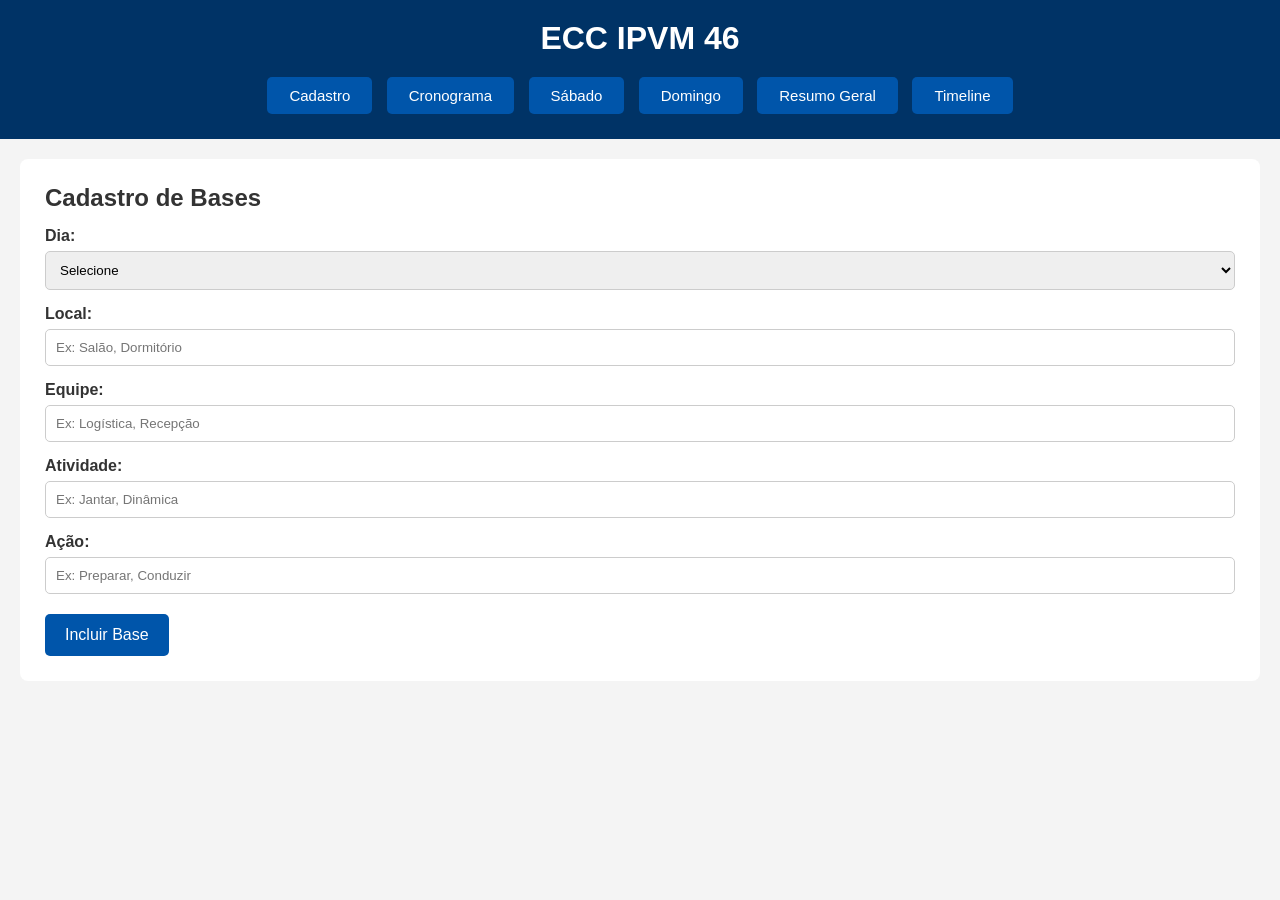
==== index.html @ e6d841cc "Add files via upload" ====
<!DOCTYPE html>
<html lang="pt-br">

<head>
    <meta charset="UTF-8">
    <meta name="viewport" content="width=device-width, initial-scale=1.0">
    <title>ECC IPVM 46</title>
    <link rel="stylesheet" href="css/style.css">
</head>

<body>

<header>
    <h1>ECC IPVM 46</h1>
    <nav>
        <button class="tab-btn" data-tab="cadastro">Cadastro</button>
        <button class="tab-btn" data-tab="cronograma">Cronograma</button>
        <button class="tab-btn" data-tab="sabado">Sábado</button>
        <button class="tab-btn" data-tab="domingo">Domingo</button>
        <button class="tab-btn" data-tab="resumo">Resumo Geral</button>
        <button class="tab-btn" data-tab="timeline">Timeline</button>
    </nav>
</header>

<!-- ABA CADASTRO -->
<section id="cadastro" class="tab-content">
    <h2>Cadastro de Bases</h2>

    <form id="cadastroForm">
        <label>Dia:</label>
        <select id="cad-dia" required>
            <option value="">Selecione</option>
            <option value="sabado">Sábado</option>
            <option value="domingo">Domingo</option>
        </select>

        <label>Local:</label>
        <input type="text" id="cad-local" placeholder="Ex: Salão, Dormitório" required>

        <label>Equipe:</label>
        <input type="text" id="cad-equipe" placeholder="Ex: Logística, Recepção" required>

        <label>Atividade:</label>
        <input type="text" id="cad-atividade" placeholder="Ex: Jantar, Dinâmica" required>

        <label>Ação:</label>
        <input type="text" id="cad-acao" placeholder="Ex: Preparar, Conduzir" required>

        <button type="submit">Incluir Base</button>
    </form>

    <div id="cadastroLista"></div>
</section>

<!-- ABA CRONOGRAMA -->
<section id="cronograma" class="tab-content">
    <h2>Cronograma Previsto</h2>

    <form id="cronogramaForm">

        <label>Selecionar Base:</label>
        <select id="crono-base" required></select>

        <label>Hora Início Previsto:</label>
        <input type="time" id="crono-inicio-prev" required>

        <label>Hora Fim Previsto:</label>
        <input type="time" id="crono-fim-prev" required>

        <label>Observação:</label>
        <input type="text" id="crono-obs" placeholder="Opcional">

        <button type="submit">Adicionar ao Cronograma</button>
    </form>

    <div id="cronogramaLista"></div>
</section>

<!-- ABA SÁBADO -->
<section id="sabado" class="tab-content">
    <h2>Execução — Sábado</h2>
    <div id="listaSabado"></div>
</section>

<!-- ABA DOMINGO -->
<section id="domingo" class="tab-content">
    <h2>Execução — Domingo</h2>
    <div id="listaDomingo"></div>
</section>

<!-- RESUMO GERAL -->
<section id="resumo" class="tab-content">
    <h2>Resumo Geral</h2>
    <div id="resumoContainer"></div>
</section>

<!-- TIMELINE -->
<section id="timeline" class="tab-content">
    <h2>Timeline Proporcional</h2>

    <label>Selecionar Dia:</label>
    <select id="timeline-dia">
        <option value="sabado">Sábado</option>
        <option value="domingo">Domingo</option>
    </select>

    <div id="timelineContainer"></div>
</section>

<script src="js/app.js"></script>

</body>
</html>
---- css/style.css ----
/* RESET */
* {
    margin: 0;
    padding: 0;
    box-sizing: border-box;
    font-family: Arial, sans-serif;
}

body {
    background: #f4f4f4;
    color: #333;
}

/* HEADER */
header {
    background: #003366;
    padding: 20px;
    color: white;
    text-align: center;
}

nav {
    margin-top: 15px;
}

nav button {
    margin: 5px;
    padding: 10px 22px;
    background: #0055aa;
    border: none;
    color: white;
    font-size: 15px;
    border-radius: 5px;
    cursor: pointer;
}

nav button:hover {
    background: #0077dd;
}

/* ABAS */
.tab-content {
    display: none;
    padding: 25px;
}

.tab-content.active {
    display: block;
    background: white;
    margin: 20px;
    border-radius: 8px;
    padding: 25px;
}

/* FORMULÁRIOS */
form label {
    display: block;
    margin-top: 15px;
    font-weight: bold;
}

form input,
form select {
    width: 100%;
    padding: 10px;
    margin-top: 6px;
    border-radius: 5px;
    border: 1px solid #ccc;
}

form button {
    margin-top: 20px;
    background: #0055aa;
    border: none;
    color: white;
    padding: 12px 20px;
    border-radius: 5px;
    font-size: 16px;
    cursor: pointer;
}

form button:hover {
    background: #0077dd;
}

/* LISTA DO CADASTRO E CRONOGRAMA */
.lista-item {
    background: #e9e9e9;
    padding: 15px;
    margin-top: 12px;
    border-radius: 6px;
    border-left: 5px solid #003366;
}

.lista-flex {
    display: flex;
    justify-content: space-between;
    align-items: center;
}

.lista-btns button {
    margin-left: 5px;
    padding: 6px 12px;
    font-size: 13px;
    border-radius: 5px;
    border: none;
    cursor: pointer;
}

.btn-editar {
    background: #ffaa00;
    color: #000;
}

.btn-excluir {
    background: #cc0000;
    color: #fff;
}

.btn-editar:hover {
    background: #ffc233;
}

.btn-excluir:hover {
    background: #dd2222;
}

/* CARDS DAS ABAS SÁBADO / DOMINGO */
.card {
    background: white;
    padding: 18px;
    margin: 12px 0;
    border-radius: 10px;
    border-left: 6px solid #003366;
    box-shadow: 0px 3px 5px rgba(0,0,0,0.15);
}

.card strong {
    font-size: 18px;
}

.card p {
    margin: 4px 0;
}

/* INPUTS DE HORAS REAIS NO CARD */
.card input[type="time"] {
    width: 180px;
    padding: 7px;
    margin-top: 4px;
    margin-bottom: 6px;
    border-radius: 5px;
    border: 1px solid #999;
}

/* STATUS */
.status {
    padding: 6px 12px;
    border-radius: 6px;
    color: white;
    font-weight: bold;
    display: inline-block;
    margin-top: 5px;
}

.status-nao-iniciado { background: #777; }
.status-andamento   { background: #0077ff; }
.status-ok          { background: #00b33c; }
.status-atrasado    { background: #ff0000; }

/* RESUMO GERAL */
#resumoContainer {
    display: grid;
    grid-template-columns: repeat(auto-fit, minmax(220px, 1fr));
    gap: 15px;
    margin-top: 20px;
}

.resumo-card {
    padding: 20px;
    background: white;
    border-radius: 10px;
    box-shadow: 0px 3px 6px rgba(0,0,0,0.15);
}

.resumo-card h3 {
    margin-bottom: 10px;
}

.resumo-num {
    font-size: 32px;
    font-weight: bold;
    color: #003366;
}

/* TIMELINE */
#timelineContainer {
    margin-top: 25px;
    padding: 15px;
}

.timeline-item {
    display: flex;
    align-items: center;
    margin: 12px 0;
}

.timeline-time {
    width: 60px;
    font-size: 14px;
    font-weight: bold;
}

.timeline-bar {
    height: 20px;
    border-radius: 4px;
    margin-left: 10px;
    background: #0055aa;
}
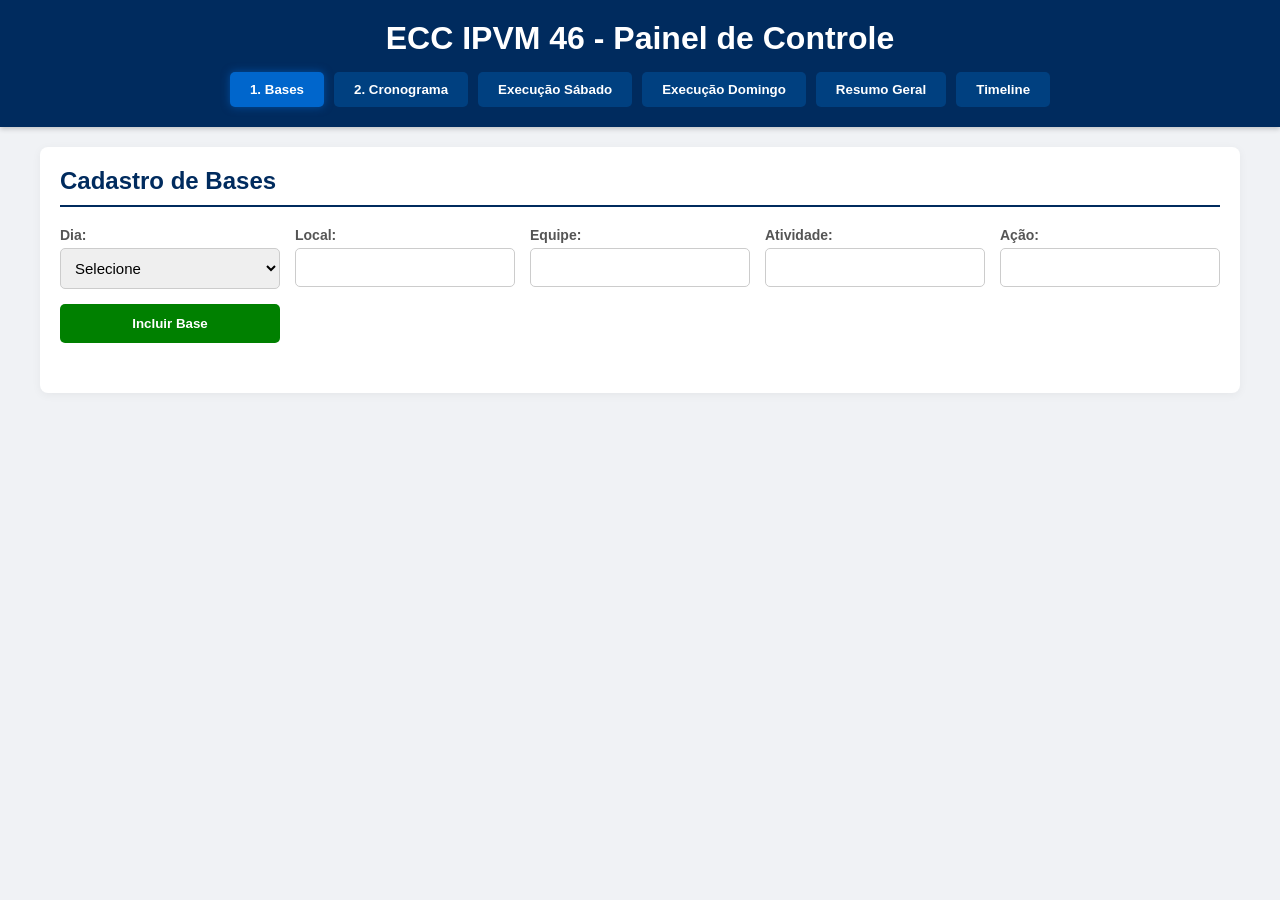
==== commit 84aa9602: "Add files via upload" ====
--- a/index.html
+++ b/index.html
@@ -1,113 +1,93 @@
 <!DOCTYPE html>
 <html lang="pt-br">
-
 <head>
     <meta charset="UTF-8">
     <meta name="viewport" content="width=device-width, initial-scale=1.0">
-    <title>ECC IPVM 46</title>
+    <title>ECC IPVM 46 - Gestão</title>
     <link rel="stylesheet" href="css/style.css">
 </head>
-
 <body>
 
 <header>
-    <h1>ECC IPVM 46</h1>
+    <h1>ECC IPVM 46 - Painel de Controle</h1>
     <nav>
-        <button class="tab-btn" data-tab="cadastro">Cadastro</button>
-        <button class="tab-btn" data-tab="cronograma">Cronograma</button>
-        <button class="tab-btn" data-tab="sabado">Sábado</button>
-        <button class="tab-btn" data-tab="domingo">Domingo</button>
+        <button class="tab-btn active" data-tab="cadastro">1. Bases</button>
+        <button class="tab-btn" data-tab="cronograma">2. Cronograma</button>
+        <button class="tab-btn" data-tab="sabado">Execução Sábado</button>
+        <button class="tab-btn" data-tab="domingo">Execução Domingo</button>
         <button class="tab-btn" data-tab="resumo">Resumo Geral</button>
         <button class="tab-btn" data-tab="timeline">Timeline</button>
     </nav>
 </header>
 
 <!-- ABA CADASTRO -->
-<section id="cadastro" class="tab-content">
+<section id="cadastro" class="tab-content active">
     <h2>Cadastro de Bases</h2>
-
-    <form id="cadastroForm">
-        <label>Dia:</label>
-        <select id="cad-dia" required>
-            <option value="">Selecione</option>
-            <option value="sabado">Sábado</option>
-            <option value="domingo">Domingo</option>
-        </select>
-
-        <label>Local:</label>
-        <input type="text" id="cad-local" placeholder="Ex: Salão, Dormitório" required>
-
-        <label>Equipe:</label>
-        <input type="text" id="cad-equipe" placeholder="Ex: Logística, Recepção" required>
-
-        <label>Atividade:</label>
-        <input type="text" id="cad-atividade" placeholder="Ex: Jantar, Dinâmica" required>
-
-        <label>Ação:</label>
-        <input type="text" id="cad-acao" placeholder="Ex: Preparar, Conduzir" required>
-
-        <button type="submit">Incluir Base</button>
+    <form id="cadastroForm" class="form-grid">
+        <div>
+            <label>Dia:</label>
+            <select id="cad-dia" required>
+                <option value="">Selecione</option>
+                <option value="sabado">Sábado</option>
+                <option value="domingo">Domingo</option>
+            </select>
+        </div>
+        <div><label>Local:</label><input type="text" id="cad-local" required></div>
+        <div><label>Equipe:</label><input type="text" id="cad-equipe" required></div>
+        <div><label>Atividade:</label><input type="text" id="cad-atividade" required></div>
+        <div><label>Ação:</label><input type="text" id="cad-acao" required></div>
+        <div class="btn-align"><button type="submit">Incluir Base</button></div>
     </form>
-
-    <div id="cadastroLista"></div>
+    <div id="cadastroLista" class="lista-container"></div>
 </section>
 
 <!-- ABA CRONOGRAMA -->
 <section id="cronograma" class="tab-content">
-    <h2>Cronograma Previsto</h2>
-
-    <form id="cronogramaForm">
-
-        <label>Selecionar Base:</label>
-        <select id="crono-base" required></select>
-
-        <label>Hora Início Previsto:</label>
-        <input type="time" id="crono-inicio-prev" required>
-
-        <label>Hora Fim Previsto:</label>
-        <input type="time" id="crono-fim-prev" required>
-
-        <label>Observação:</label>
-        <input type="text" id="crono-obs" placeholder="Opcional">
-
-        <button type="submit">Adicionar ao Cronograma</button>
+    <h2>Montagem do Cronograma</h2>
+    <form id="cronogramaForm" class="form-grid">
+        <div style="grid-column: span 2;">
+            <label>Selecionar Base:</label>
+            <select id="crono-base" required></select>
+        </div>
+        <div><label>Início Previsto:</label><input type="time" id="crono-inicio-prev" required></div>
+        <div><label>Fim Previsto:</label><input type="time" id="crono-fim-prev" required></div>
+        <div style="grid-column: span 2;"><label>Observação:</label><input type="text" id="crono-obs"></div>
+        <div class="btn-align" style="grid-column: span 2;"><button type="submit">Adicionar ao Cronograma</button></div>
     </form>
-
-    <div id="cronogramaLista"></div>
+    <div id="cronogramaLista" class="lista-container"></div>
 </section>
 
 <!-- ABA SÁBADO -->
 <section id="sabado" class="tab-content">
     <h2>Execução — Sábado</h2>
-    <div id="listaSabado"></div>
+    <div id="listaSabado" class="cards-container"></div>
 </section>
 
 <!-- ABA DOMINGO -->
 <section id="domingo" class="tab-content">
     <h2>Execução — Domingo</h2>
-    <div id="listaDomingo"></div>
+    <div id="listaDomingo" class="cards-container"></div>
 </section>
 
 <!-- RESUMO GERAL -->
 <section id="resumo" class="tab-content">
-    <h2>Resumo Geral</h2>
+    <h2>Resumo Gerencial</h2>
     <div id="resumoContainer"></div>
 </section>
 
 <!-- TIMELINE -->
 <section id="timeline" class="tab-content">
-    <h2>Timeline Proporcional</h2>
-
-    <label>Selecionar Dia:</label>
-    <select id="timeline-dia">
-        <option value="sabado">Sábado</option>
-        <option value="domingo">Domingo</option>
-    </select>
-
+    <h2>Timeline do Evento</h2>
+    <div class="filter-bar">
+        <label>Visualizar Dia:</label>
+        <select id="timeline-dia" onchange="renderTimeline()">
+            <option value="sabado">Sábado</option>
+            <option value="domingo">Domingo</option>
+        </select>
+    </div>
     <div id="timelineContainer"></div>
 </section>
 
 <script src="js/app.js"></script>
-
 </body>
 </html>
--- a/css/style.css
+++ b/css/style.css
@@ -1,219 +1,283 @@
-/* RESET */
-* {
-    margin: 0;
-    padding: 0;
-    box-sizing: border-box;
-    font-family: Arial, sans-serif;
-}
-
-body {
-    background: #f4f4f4;
-    color: #333;
-}
-
-/* HEADER */
-header {
-    background: #003366;
-    padding: 20px;
-    color: white;
-    text-align: center;
-}
-
-nav {
-    margin-top: 15px;
-}
-
-nav button {
-    margin: 5px;
-    padding: 10px 22px;
-    background: #0055aa;
-    border: none;
-    color: white;
-    font-size: 15px;
-    border-radius: 5px;
-    cursor: pointer;
-}
-
-nav button:hover {
-    background: #0077dd;
-}
-
-/* ABAS */
-.tab-content {
-    display: none;
-    padding: 25px;
-}
-
-.tab-content.active {
-    display: block;
-    background: white;
-    margin: 20px;
-    border-radius: 8px;
-    padding: 25px;
-}
-
-/* FORMULÁRIOS */
-form label {
-    display: block;
-    margin-top: 15px;
-    font-weight: bold;
-}
-
-form input,
-form select {
-    width: 100%;
-    padding: 10px;
-    margin-top: 6px;
-    border-radius: 5px;
-    border: 1px solid #ccc;
-}
-
-form button {
-    margin-top: 20px;
-    background: #0055aa;
-    border: none;
-    color: white;
-    padding: 12px 20px;
-    border-radius: 5px;
-    font-size: 16px;
-    cursor: pointer;
-}
-
-form button:hover {
-    background: #0077dd;
-}
-
-/* LISTA DO CADASTRO E CRONOGRAMA */
-.lista-item {
-    background: #e9e9e9;
-    padding: 15px;
-    margin-top: 12px;
-    border-radius: 6px;
-    border-left: 5px solid #003366;
-}
-
-.lista-flex {
+/* =======================================================
+   1. RESET E BASE
+======================================================== */
+* { 
+    margin: 0; 
+    padding: 0; 
+    box-sizing: border-box; 
+    font-family: 'Segoe UI', Arial, sans-serif; 
+}
+body { 
+    background: #f0f2f5; 
+    color: #333; 
+}
+
+/* =======================================================
+   2. HEADER E NAVEGAÇÃO
+======================================================== */
+header { 
+    background: #002b5e; 
+    padding: 20px; 
+    color: white; 
+    text-align: center; 
+    box-shadow: 0 2px 5px rgba(0,0,0,0.2); 
+}
+nav { 
+    margin-top: 15px; 
+    display: flex; 
+    justify-content: center; 
+    flex-wrap: wrap; 
+    gap: 10px; 
+}
+nav button { 
+    padding: 10px 20px; 
+    background: #004080; 
+    border: none; 
+    color: white; 
+    font-weight: bold; 
+    border-radius: 5px; 
+    cursor: pointer; 
+    transition: 0.3s; 
+}
+nav button:hover, nav button.active { 
+    background: #0066cc; 
+    box-shadow: 0 0 8px rgba(0,102,204,0.6); 
+}
+
+/* =======================================================
+   3. ESTRUTURA DAS ABAS
+======================================================== */
+.tab-content { 
+    display: none; 
+    padding: 20px; 
+    max-width: 1200px; 
+    margin: 20px auto; 
+    background: white; 
+    border-radius: 8px; 
+    box-shadow: 0 2px 10px rgba(0,0,0,0.05); 
+}
+.tab-content.active { 
+    display: block; 
+}
+h2 { 
+    border-bottom: 2px solid #002b5e; 
+    padding-bottom: 10px; 
+    margin-bottom: 20px; 
+    color: #002b5e; 
+}
+
+/* =======================================================
+   4. FORMULÁRIOS (GRID RESPONSIVO)
+======================================================== */
+.form-grid { 
+    display: grid; 
+    grid-template-columns: repeat(auto-fit, minmax(200px, 1fr)); 
+    gap: 15px; 
+    margin-bottom: 30px; 
+}
+form label { 
+    font-weight: bold; 
+    font-size: 14px; 
+    color: #555; 
+    display: block; 
+    margin-bottom: 5px; 
+}
+form input, form select { 
+    width: 100%; 
+    padding: 10px; 
+    border: 1px solid #ccc; 
+    border-radius: 5px; 
+    font-size: 15px; 
+}
+.btn-align {
     display: flex;
-    justify-content: space-between;
+    align-items: flex-end; /* Alinha o botão na parte de baixo do grid */
+}
+form button { 
+    background: #008000; 
+    color: white; 
+    border: none; 
+    padding: 12px; 
+    font-weight: bold; 
+    border-radius: 5px; 
+    cursor: pointer; 
+    width: 100%; 
+}
+form button:hover { 
+    background: #006600; 
+}
+
+/* =======================================================
+   5. LISTAGENS (CADASTRO E CRONOGRAMA)
+======================================================== */
+.lista-container { 
+    display: flex; 
+    flex-direction: column; 
+    gap: 10px; 
+}
+.lista-item { 
+    background: #f9f9f9; 
+    padding: 15px; 
+    border-radius: 6px; 
+    border-left: 5px solid #002b5e; 
+    display: flex; 
+    justify-content: space-between; 
+    align-items: center; 
+}
+.lista-item strong { 
+    color: #002b5e; 
+    font-size: 16px; 
+}
+.btn-excluir { 
+    background: #dc3545; 
+    color: white; 
+    border: none; 
+    padding: 8px 15px; 
+    border-radius: 4px; 
+    cursor: pointer; 
+    font-weight: bold; 
+}
+.btn-excluir:hover { 
+    background: #c82333; 
+}
+
+/* =======================================================
+   6. CARDS DE EXECUÇÃO (SÁBADO E DOMINGO)
+======================================================== */
+.cards-container { 
+    display: grid; 
+    grid-template-columns: repeat(auto-fill, minmax(300px, 1fr)); 
+    gap: 20px; 
+}
+.card { 
+    background: white; 
+    border: 1px solid #e0e0e0; 
+    padding: 20px; 
+    border-radius: 8px; 
+    box-shadow: 0 4px 6px rgba(0,0,0,0.05); 
+    border-top: 5px solid #002b5e; 
+}
+.card-header { 
+    display: flex; 
+    justify-content: space-between; 
+    border-bottom: 1px solid #eee; 
+    padding-bottom: 10px; 
+    margin-bottom: 10px; 
     align-items: center;
 }
-
-.lista-btns button {
-    margin-left: 5px;
-    padding: 6px 12px;
-    font-size: 13px;
-    border-radius: 5px;
-    border: none;
-    cursor: pointer;
-}
-
-.btn-editar {
-    background: #ffaa00;
-    color: #000;
-}
-
-.btn-excluir {
-    background: #cc0000;
-    color: #fff;
-}
-
-.btn-editar:hover {
-    background: #ffc233;
-}
-
-.btn-excluir:hover {
-    background: #dd2222;
-}
-
-/* CARDS DAS ABAS SÁBADO / DOMINGO */
-.card {
-    background: white;
-    padding: 18px;
-    margin: 12px 0;
-    border-radius: 10px;
-    border-left: 6px solid #003366;
-    box-shadow: 0px 3px 5px rgba(0,0,0,0.15);
-}
-
-.card strong {
-    font-size: 18px;
-}
-
-.card p {
-    margin: 4px 0;
-}
-
-/* INPUTS DE HORAS REAIS NO CARD */
-.card input[type="time"] {
-    width: 180px;
-    padding: 7px;
-    margin-top: 4px;
-    margin-bottom: 6px;
-    border-radius: 5px;
-    border: 1px solid #999;
-}
-
-/* STATUS */
-.status {
-    padding: 6px 12px;
-    border-radius: 6px;
-    color: white;
-    font-weight: bold;
-    display: inline-block;
-    margin-top: 5px;
-}
-
-.status-nao-iniciado { background: #777; }
-.status-andamento   { background: #0077ff; }
-.status-ok          { background: #00b33c; }
-.status-atrasado    { background: #ff0000; }
-
-/* RESUMO GERAL */
-#resumoContainer {
-    display: grid;
-    grid-template-columns: repeat(auto-fit, minmax(220px, 1fr));
-    gap: 15px;
-    margin-top: 20px;
-}
-
-.resumo-card {
-    padding: 20px;
-    background: white;
-    border-radius: 10px;
-    box-shadow: 0px 3px 6px rgba(0,0,0,0.15);
-}
-
-.resumo-card h3 {
-    margin-bottom: 10px;
-}
-
-.resumo-num {
-    font-size: 32px;
-    font-weight: bold;
-    color: #003366;
-}
-
-/* TIMELINE */
-#timelineContainer {
-    margin-top: 25px;
-    padding: 15px;
-}
-
-.timeline-item {
-    display: flex;
-    align-items: center;
-    margin: 12px 0;
-}
-
-.timeline-time {
-    width: 60px;
-    font-size: 14px;
-    font-weight: bold;
-}
-
-.timeline-bar {
-    height: 20px;
-    border-radius: 4px;
-    margin-left: 10px;
-    background: #0055aa;
-}+.card-header h3 { 
+    font-size: 18px; 
+    color: #333; 
+    margin: 0; 
+}
+.card-info p { 
+    margin: 5px 0; 
+    font-size: 14px; 
+    color: #666; 
+}
+.card-inputs { 
+    margin-top: 15px; 
+    background: #f4f6f8; 
+    padding: 10px; 
+    border-radius: 5px; 
+}
+.card-inputs div { 
+    display: flex; 
+    justify-content: space-between; 
+    align-items: center; 
+    margin-bottom: 8px; 
+}
+.card-inputs input[type="time"] { 
+    padding: 5px; 
+    border: 1px solid #ccc; 
+    border-radius: 4px; 
+    width: 120px; 
+}
+
+/* =======================================================
+   7. CORES DE STATUS (GERENCIAL)
+======================================================== */
+.status-badge { 
+    padding: 5px 10px; 
+    border-radius: 20px; 
+    font-size: 12px; 
+    font-weight: bold; 
+    color: white; 
+    text-transform: uppercase; 
+}
+.st-nao-iniciado { background: #6c757d; } /* Cinza */
+.st-andamento    { background: #007bff; } /* Azul */
+.st-concluido    { background: #28a745; } /* Verde */
+.st-atrasado     { background: #dc3545; } /* Vermelho */
+
+/* =======================================================
+   8. DASHBOARD / RESUMO GERAL
+======================================================== */
+#resumoContainer { 
+    display: grid; 
+    grid-template-columns: repeat(auto-fit, minmax(200px, 1fr)); 
+    gap: 20px; 
+}
+.resumo-card { 
+    background: white; 
+    padding: 25px; 
+    border-radius: 8px; 
+    text-align: center; 
+    border: 1px solid #ddd; 
+    box-shadow: 0 2px 5px rgba(0,0,0,0.05); 
+}
+.resumo-card h3 { 
+    font-size: 16px; 
+    color: #666; 
+    margin-bottom: 10px; 
+    border: none; 
+}
+.resumo-num { 
+    font-size: 40px; 
+    font-weight: bold; 
+    color: #002b5e; 
+}
+
+/* =======================================================
+   9. TIMELINE (GRÁFICO DE GANTT SIMPLIFICADO)
+======================================================== */
+.filter-bar { 
+    margin-bottom: 20px; 
+}
+.timeline-item { 
+    display: flex; 
+    align-items: center; 
+    margin-bottom: 15px; 
+    background: #fff; 
+    padding: 10px; 
+    border-radius: 5px; 
+    border: 1px solid #eee; 
+}
+.timeline-time { 
+    width: 120px; 
+    font-size: 14px; 
+    font-weight: bold; 
+    color: #555; 
+}
+.timeline-bar-container { 
+    flex-grow: 1; 
+    background: #e9ecef; 
+    height: 25px; 
+    border-radius: 4px; 
+    position: relative; 
+    overflow: hidden; 
+}
+.timeline-bar { 
+    height: 100%; 
+    position: absolute; 
+    left: 0; 
+    top: 0; 
+    border-radius: 4px; 
+    display: flex; 
+    align-items: center; 
+    padding-left: 10px; 
+    color: white; 
+    font-size: 12px; 
+    font-weight: bold; 
+    white-space: nowrap; 
+}
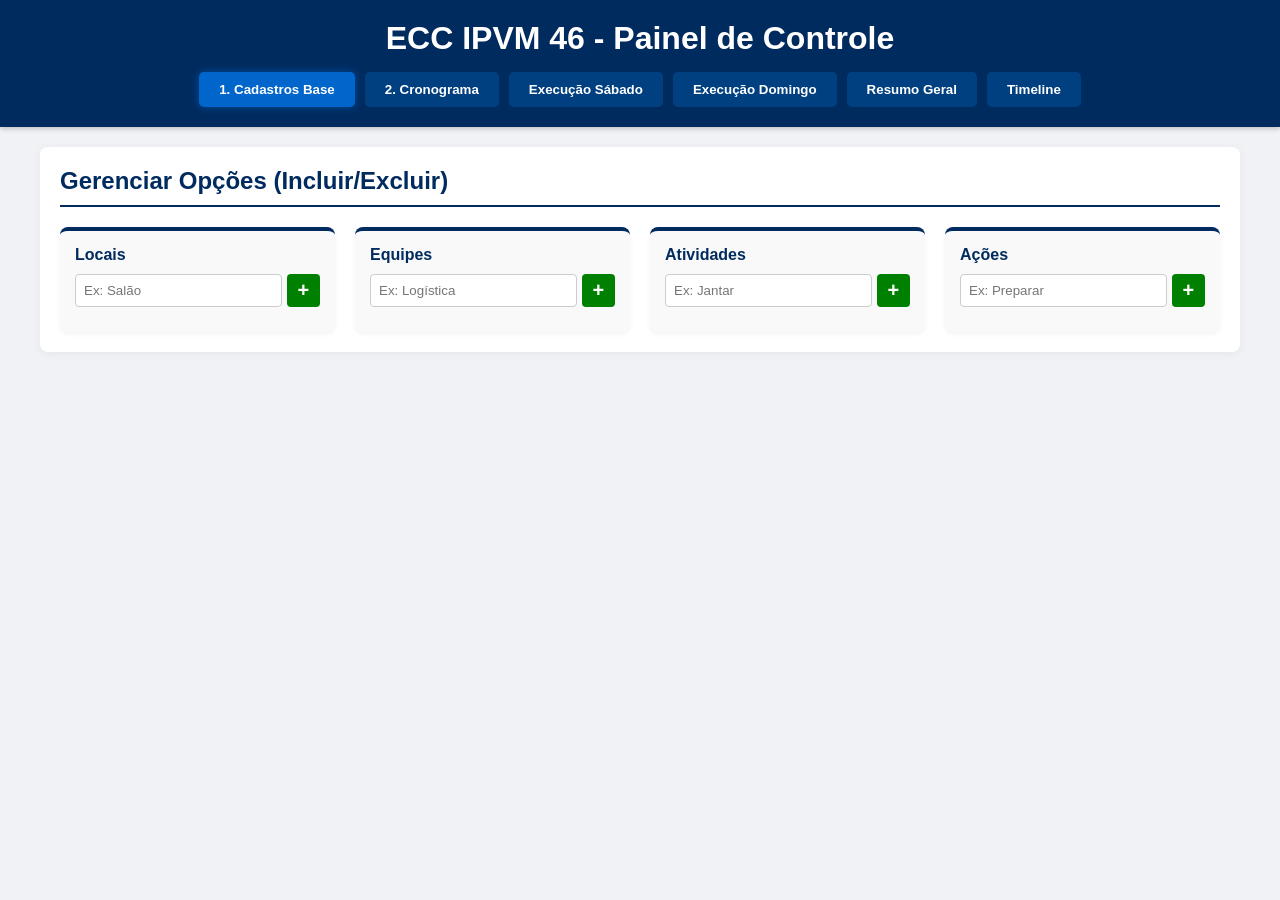
==== commit 9c4039ed: "Add files via upload" ====
--- a/index.html
+++ b/index.html
@@ -11,7 +11,7 @@
 <header>
     <h1>ECC IPVM 46 - Painel de Controle</h1>
     <nav>
-        <button class="tab-btn active" data-tab="cadastro">1. Bases</button>
+        <button class="tab-btn active" data-tab="cadastro">1. Cadastros Base</button>
         <button class="tab-btn" data-tab="cronograma">2. Cronograma</button>
         <button class="tab-btn" data-tab="sabado">Execução Sábado</button>
         <button class="tab-btn" data-tab="domingo">Execução Domingo</button>
@@ -20,37 +20,69 @@
     </nav>
 </header>
 
-<!-- ABA CADASTRO -->
+<!-- ABA CADASTRO (LISTAS INDEPENDENTES) -->
 <section id="cadastro" class="tab-content active">
-    <h2>Cadastro de Bases</h2>
-    <form id="cadastroForm" class="form-grid">
-        <div>
-            <label>Dia:</label>
-            <select id="cad-dia" required>
-                <option value="">Selecione</option>
-                <option value="sabado">Sábado</option>
-                <option value="domingo">Domingo</option>
-            </select>
+    <h2>Gerenciar Opções (Incluir/Excluir)</h2>
+    <div class="cadastro-grid">
+        
+        <div class="cad-box">
+            <h3>Locais</h3>
+            <div class="input-group">
+                <input type="text" id="in-local" placeholder="Ex: Salão">
+                <button type="button" onclick="addParam('locais', 'in-local')">+</button>
+            </div>
+            <ul id="list-locais" class="param-list"></ul>
         </div>
-        <div><label>Local:</label><input type="text" id="cad-local" required></div>
-        <div><label>Equipe:</label><input type="text" id="cad-equipe" required></div>
-        <div><label>Atividade:</label><input type="text" id="cad-atividade" required></div>
-        <div><label>Ação:</label><input type="text" id="cad-acao" required></div>
-        <div class="btn-align"><button type="submit">Incluir Base</button></div>
-    </form>
-    <div id="cadastroLista" class="lista-container"></div>
+
+        <div class="cad-box">
+            <h3>Equipes</h3>
+            <div class="input-group">
+                <input type="text" id="in-equipe" placeholder="Ex: Logística">
+                <button type="button" onclick="addParam('equipes', 'in-equipe')">+</button>
+            </div>
+            <ul id="list-equipes" class="param-list"></ul>
+        </div>
+
+        <div class="cad-box">
+            <h3>Atividades</h3>
+            <div class="input-group">
+                <input type="text" id="in-atividade" placeholder="Ex: Jantar">
+                <button type="button" onclick="addParam('atividades', 'in-atividade')">+</button>
+            </div>
+            <ul id="list-atividades" class="param-list"></ul>
+        </div>
+
+        <div class="cad-box">
+            <h3>Ações</h3>
+            <div class="input-group">
+                <input type="text" id="in-acao" placeholder="Ex: Preparar">
+                <button type="button" onclick="addParam('acoes', 'in-acao')">+</button>
+            </div>
+            <ul id="list-acoes" class="param-list"></ul>
+        </div>
+
+    </div>
 </section>
 
 <!-- ABA CRONOGRAMA -->
 <section id="cronograma" class="tab-content">
     <h2>Montagem do Cronograma</h2>
     <form id="cronogramaForm" class="form-grid">
-        <div style="grid-column: span 2;">
-            <label>Selecionar Base:</label>
-            <select id="crono-base" required></select>
+        <div>
+            <label>Dia:</label>
+            <select id="crono-dia" required>
+                <option value="sabado">Sábado</option>
+                <option value="domingo">Domingo</option>
+            </select>
         </div>
+        <div><label>Local:</label><select id="crono-local" required></select></div>
+        <div><label>Equipe:</label><select id="crono-equipe" required></select></div>
+        <div><label>Atividade:</label><select id="crono-atividade" required></select></div>
+        <div><label>Ação:</label><select id="crono-acao" required></select></div>
+        
         <div><label>Início Previsto:</label><input type="time" id="crono-inicio-prev" required></div>
         <div><label>Fim Previsto:</label><input type="time" id="crono-fim-prev" required></div>
+        
         <div style="grid-column: span 2;"><label>Observação:</label><input type="text" id="crono-obs"></div>
         <div class="btn-align" style="grid-column: span 2;"><button type="submit">Adicionar ao Cronograma</button></div>
     </form>
@@ -80,7 +112,7 @@
     <h2>Timeline do Evento</h2>
     <div class="filter-bar">
         <label>Visualizar Dia:</label>
-        <select id="timeline-dia" onchange="renderTimeline()">
+        <select id="timeline-dia" onchange="renderAll()">
             <option value="sabado">Sábado</option>
             <option value="domingo">Domingo</option>
         </select>
--- a/css/style.css
+++ b/css/style.css
@@ -1,283 +1,71 @@
-/* =======================================================
-   1. RESET E BASE
-======================================================== */
-* { 
-    margin: 0; 
-    padding: 0; 
-    box-sizing: border-box; 
-    font-family: 'Segoe UI', Arial, sans-serif; 
-}
-body { 
-    background: #f0f2f5; 
-    color: #333; 
-}
+/* RESET & BASE */
+* { margin: 0; padding: 0; box-sizing: border-box; font-family: 'Segoe UI', Arial, sans-serif; }
+body { background: #f0f2f5; color: #333; }
 
-/* =======================================================
-   2. HEADER E NAVEGAÇÃO
-======================================================== */
-header { 
-    background: #002b5e; 
-    padding: 20px; 
-    color: white; 
-    text-align: center; 
-    box-shadow: 0 2px 5px rgba(0,0,0,0.2); 
-}
-nav { 
-    margin-top: 15px; 
-    display: flex; 
-    justify-content: center; 
-    flex-wrap: wrap; 
-    gap: 10px; 
-}
-nav button { 
-    padding: 10px 20px; 
-    background: #004080; 
-    border: none; 
-    color: white; 
-    font-weight: bold; 
-    border-radius: 5px; 
-    cursor: pointer; 
-    transition: 0.3s; 
-}
-nav button:hover, nav button.active { 
-    background: #0066cc; 
-    box-shadow: 0 0 8px rgba(0,102,204,0.6); 
-}
+/* HEADER & NAV */
+header { background: #002b5e; padding: 20px; color: white; text-align: center; box-shadow: 0 2px 5px rgba(0,0,0,0.2); }
+nav { margin-top: 15px; display: flex; justify-content: center; flex-wrap: wrap; gap: 10px; }
+nav button { padding: 10px 20px; background: #004080; border: none; color: white; font-weight: bold; border-radius: 5px; cursor: pointer; transition: 0.3s; }
+nav button:hover, nav button.active { background: #0066cc; box-shadow: 0 0 8px rgba(0,102,204,0.6); }
 
-/* =======================================================
-   3. ESTRUTURA DAS ABAS
-======================================================== */
-.tab-content { 
-    display: none; 
-    padding: 20px; 
-    max-width: 1200px; 
-    margin: 20px auto; 
-    background: white; 
-    border-radius: 8px; 
-    box-shadow: 0 2px 10px rgba(0,0,0,0.05); 
-}
-.tab-content.active { 
-    display: block; 
-}
-h2 { 
-    border-bottom: 2px solid #002b5e; 
-    padding-bottom: 10px; 
-    margin-bottom: 20px; 
-    color: #002b5e; 
-}
+/* ABAS */
+.tab-content { display: none; padding: 20px; max-width: 1200px; margin: 20px auto; background: white; border-radius: 8px; box-shadow: 0 2px 10px rgba(0,0,0,0.05); }
+.tab-content.active { display: block; }
+h2 { border-bottom: 2px solid #002b5e; padding-bottom: 10px; margin-bottom: 20px; color: #002b5e; }
 
-/* =======================================================
-   4. FORMULÁRIOS (GRID RESPONSIVO)
-======================================================== */
-.form-grid { 
-    display: grid; 
-    grid-template-columns: repeat(auto-fit, minmax(200px, 1fr)); 
-    gap: 15px; 
-    margin-bottom: 30px; 
-}
-form label { 
-    font-weight: bold; 
-    font-size: 14px; 
-    color: #555; 
-    display: block; 
-    margin-bottom: 5px; 
-}
-form input, form select { 
-    width: 100%; 
-    padding: 10px; 
-    border: 1px solid #ccc; 
-    border-radius: 5px; 
-    font-size: 15px; 
-}
-.btn-align {
-    display: flex;
-    align-items: flex-end; /* Alinha o botão na parte de baixo do grid */
-}
-form button { 
-    background: #008000; 
-    color: white; 
-    border: none; 
-    padding: 12px; 
-    font-weight: bold; 
-    border-radius: 5px; 
-    cursor: pointer; 
-    width: 100%; 
-}
-form button:hover { 
-    background: #006600; 
-}
+/* NOVO CADASTRO (CAIXAS INDEPENDENTES) */
+.cadastro-grid { display: grid; grid-template-columns: repeat(auto-fit, minmax(220px, 1fr)); gap: 20px; }
+.cad-box { background: #f9f9f9; padding: 15px; border-radius: 8px; border-top: 4px solid #002b5e; box-shadow: 0 2px 5px rgba(0,0,0,0.05); }
+.cad-box h3 { font-size: 16px; margin-bottom: 10px; color: #002b5e; border: none; padding: 0; }
+.input-group { display: flex; gap: 5px; margin-bottom: 10px; }
+.input-group input { width: 100%; padding: 8px; border: 1px solid #ccc; border-radius: 4px; margin: 0; }
+.input-group button { background: #008000; color: white; border: none; border-radius: 4px; width: 40px; font-size: 20px; cursor: pointer; font-weight: bold; }
+.input-group button:hover { background: #006600; }
+.param-list { list-style: none; padding: 0; max-height: 200px; overflow-y: auto; }
+.param-list li { display: flex; justify-content: space-between; padding: 8px; background: white; border-bottom: 1px solid #eee; font-size: 14px; align-items: center; }
+.param-list button { background: #dc3545; color: white; border: none; border-radius: 3px; width: 24px; height: 24px; cursor: pointer; display: flex; align-items: center; justify-content: center; font-weight: bold; }
 
-/* =======================================================
-   5. LISTAGENS (CADASTRO E CRONOGRAMA)
-======================================================== */
-.lista-container { 
-    display: flex; 
-    flex-direction: column; 
-    gap: 10px; 
-}
-.lista-item { 
-    background: #f9f9f9; 
-    padding: 15px; 
-    border-radius: 6px; 
-    border-left: 5px solid #002b5e; 
-    display: flex; 
-    justify-content: space-between; 
-    align-items: center; 
-}
-.lista-item strong { 
-    color: #002b5e; 
-    font-size: 16px; 
-}
-.btn-excluir { 
-    background: #dc3545; 
-    color: white; 
-    border: none; 
-    padding: 8px 15px; 
-    border-radius: 4px; 
-    cursor: pointer; 
-    font-weight: bold; 
-}
-.btn-excluir:hover { 
-    background: #c82333; 
-}
+/* FORMULÁRIOS CRONOGRAMA */
+.form-grid { display: grid; grid-template-columns: repeat(auto-fit, minmax(200px, 1fr)); gap: 15px; align-items: end; margin-bottom: 30px; }
+form label { font-weight: bold; font-size: 14px; color: #555; display: block; margin-bottom: 5px; }
+form input, form select { width: 100%; padding: 10px; border: 1px solid #ccc; border-radius: 5px; font-size: 15px; }
+.btn-align { display: flex; align-items: flex-end; }
+form button[type="submit"] { background: #008000; color: white; border: none; padding: 12px; font-weight: bold; border-radius: 5px; cursor: pointer; width: 100%; }
+form button[type="submit"]:hover { background: #006600; }
 
-/* =======================================================
-   6. CARDS DE EXECUÇÃO (SÁBADO E DOMINGO)
-======================================================== */
-.cards-container { 
-    display: grid; 
-    grid-template-columns: repeat(auto-fill, minmax(300px, 1fr)); 
-    gap: 20px; 
-}
-.card { 
-    background: white; 
-    border: 1px solid #e0e0e0; 
-    padding: 20px; 
-    border-radius: 8px; 
-    box-shadow: 0 4px 6px rgba(0,0,0,0.05); 
-    border-top: 5px solid #002b5e; 
-}
-.card-header { 
-    display: flex; 
-    justify-content: space-between; 
-    border-bottom: 1px solid #eee; 
-    padding-bottom: 10px; 
-    margin-bottom: 10px; 
-    align-items: center;
-}
-.card-header h3 { 
-    font-size: 18px; 
-    color: #333; 
-    margin: 0; 
-}
-.card-info p { 
-    margin: 5px 0; 
-    font-size: 14px; 
-    color: #666; 
-}
-.card-inputs { 
-    margin-top: 15px; 
-    background: #f4f6f8; 
-    padding: 10px; 
-    border-radius: 5px; 
-}
-.card-inputs div { 
-    display: flex; 
-    justify-content: space-between; 
-    align-items: center; 
-    margin-bottom: 8px; 
-}
-.card-inputs input[type="time"] { 
-    padding: 5px; 
-    border: 1px solid #ccc; 
-    border-radius: 4px; 
-    width: 120px; 
-}
+/* LISTAGENS CRONOGRAMA */
+.lista-container { display: flex; flex-direction: column; gap: 10px; }
+.lista-item { background: #f9f9f9; padding: 15px; border-radius: 6px; border-left: 5px solid #002b5e; display: flex; justify-content: space-between; align-items: center; }
+.lista-item strong { color: #002b5e; font-size: 16px; }
+.btn-excluir { background: #dc3545; color: white; border: none; padding: 8px 15px; border-radius: 4px; cursor: pointer; font-weight: bold; }
+.btn-excluir:hover { background: #c82333; }
 
-/* =======================================================
-   7. CORES DE STATUS (GERENCIAL)
-======================================================== */
-.status-badge { 
-    padding: 5px 10px; 
-    border-radius: 20px; 
-    font-size: 12px; 
-    font-weight: bold; 
-    color: white; 
-    text-transform: uppercase; 
-}
-.st-nao-iniciado { background: #6c757d; } /* Cinza */
-.st-andamento    { background: #007bff; } /* Azul */
-.st-concluido    { background: #28a745; } /* Verde */
-.st-atrasado     { background: #dc3545; } /* Vermelho */
+/* CARDS DE EXECUÇÃO */
+.cards-container { display: grid; grid-template-columns: repeat(auto-fill, minmax(300px, 1fr)); gap: 20px; }
+.card { background: white; border: 1px solid #e0e0e0; padding: 20px; border-radius: 8px; box-shadow: 0 4px 6px rgba(0,0,0,0.05); border-top: 5px solid #002b5e; }
+.card-header { display: flex; justify-content: space-between; border-bottom: 1px solid #eee; padding-bottom: 10px; margin-bottom: 10px; align-items: center; }
+.card-header h3 { font-size: 18px; color: #333; margin: 0; }
+.card-info p { margin: 5px 0; font-size: 14px; color: #666; }
+.card-inputs { margin-top: 15px; background: #f4f6f8; padding: 10px; border-radius: 5px; }
+.card-inputs div { display: flex; justify-content: space-between; align-items: center; margin-bottom: 8px; }
+.card-inputs input[type="time"] { padding: 5px; border: 1px solid #ccc; border-radius: 4px; width: 120px; }
 
-/* =======================================================
-   8. DASHBOARD / RESUMO GERAL
-======================================================== */
-#resumoContainer { 
-    display: grid; 
-    grid-template-columns: repeat(auto-fit, minmax(200px, 1fr)); 
-    gap: 20px; 
-}
-.resumo-card { 
-    background: white; 
-    padding: 25px; 
-    border-radius: 8px; 
-    text-align: center; 
-    border: 1px solid #ddd; 
-    box-shadow: 0 2px 5px rgba(0,0,0,0.05); 
-}
-.resumo-card h3 { 
-    font-size: 16px; 
-    color: #666; 
-    margin-bottom: 10px; 
-    border: none; 
-}
-.resumo-num { 
-    font-size: 40px; 
-    font-weight: bold; 
-    color: #002b5e; 
-}
+/* STATUS COLORS */
+.status-badge { padding: 5px 10px; border-radius: 20px; font-size: 12px; font-weight: bold; color: white; text-transform: uppercase; }
+.st-nao-iniciado { background: #6c757d; }
+.st-andamento { background: #007bff; }
+.st-concluido { background: #28a745; }
+.st-atrasado { background: #dc3545; }
 
-/* =======================================================
-   9. TIMELINE (GRÁFICO DE GANTT SIMPLIFICADO)
-======================================================== */
-.filter-bar { 
-    margin-bottom: 20px; 
-}
-.timeline-item { 
-    display: flex; 
-    align-items: center; 
-    margin-bottom: 15px; 
-    background: #fff; 
-    padding: 10px; 
-    border-radius: 5px; 
-    border: 1px solid #eee; 
-}
-.timeline-time { 
-    width: 120px; 
-    font-size: 14px; 
-    font-weight: bold; 
-    color: #555; 
-}
-.timeline-bar-container { 
-    flex-grow: 1; 
-    background: #e9ecef; 
-    height: 25px; 
-    border-radius: 4px; 
-    position: relative; 
-    overflow: hidden; 
-}
-.timeline-bar { 
-    height: 100%; 
-    position: absolute; 
-    left: 0; 
-    top: 0; 
-    border-radius: 4px; 
-    display: flex; 
-    align-items: center; 
-    padding-left: 10px; 
-    color: white; 
-    font-size: 12px; 
-    font-weight: bold; 
-    white-space: nowrap; 
-}
+/* RESUMO GERAL */
+#resumoContainer { display: grid; grid-template-columns: repeat(auto-fit, minmax(200px, 1fr)); gap: 20px; }
+.resumo-card { background: white; padding: 25px; border-radius: 8px; text-align: center; border: 1px solid #ddd; box-shadow: 0 2px 5px rgba(0,0,0,0.05); }
+.resumo-card h3 { font-size: 16px; color: #666; margin-bottom: 10px; border: none; }
+.resumo-num { font-size: 40px; font-weight: bold; color: #002b5e; }
+
+/* TIMELINE */
+.filter-bar { margin-bottom: 20px; }
+.timeline-item { display: flex; align-items: center; margin-bottom: 15px; background: #fff; padding: 10px; border-radius: 5px; border: 1px solid #eee; }
+.timeline-time { width: 120px; font-size: 14px; font-weight: bold; color: #555; }
+.timeline-bar-container { flex-grow: 1; background: #e9ecef; height: 25px; border-radius: 4px; position: relative; overflow: hidden; }
+.timeline-bar { height: 100%; position: absolute; left: 0; top: 0; border-radius: 4px; display: flex; align-items: center; padding-left: 10px; color: white; font-size: 12px; font-weight: bold; white-space: nowrap; }
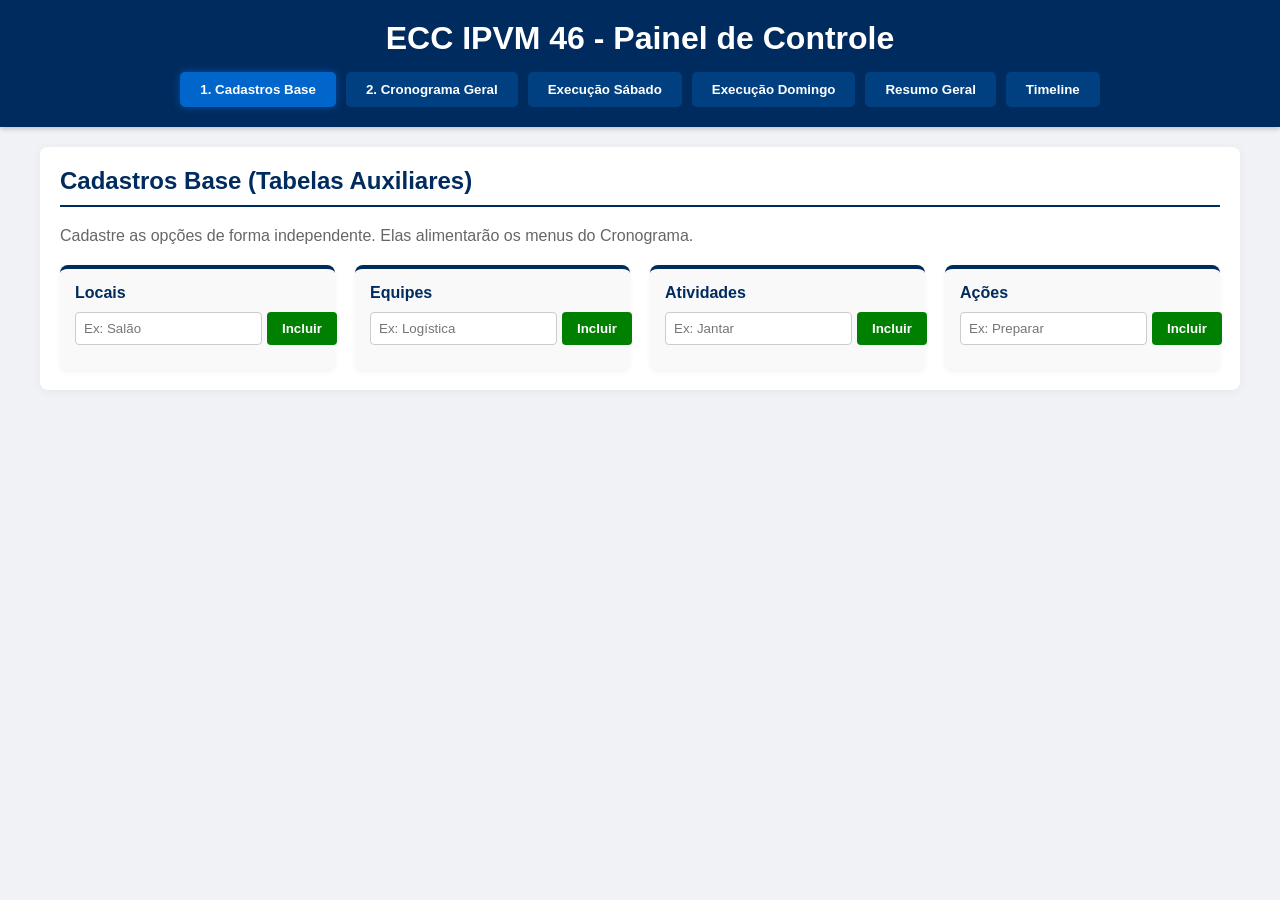
==== commit ac1b577a: "Add files via upload" ====
--- a/index.html
+++ b/index.html
@@ -12,7 +12,7 @@
     <h1>ECC IPVM 46 - Painel de Controle</h1>
     <nav>
         <button class="tab-btn active" data-tab="cadastro">1. Cadastros Base</button>
-        <button class="tab-btn" data-tab="cronograma">2. Cronograma</button>
+        <button class="tab-btn" data-tab="cronograma">2. Cronograma Geral</button>
         <button class="tab-btn" data-tab="sabado">Execução Sábado</button>
         <button class="tab-btn" data-tab="domingo">Execução Domingo</button>
         <button class="tab-btn" data-tab="resumo">Resumo Geral</button>
@@ -20,53 +20,57 @@
     </nav>
 </header>
 
-<!-- ABA CADASTRO (LISTAS INDEPENDENTES) -->
+<!-- 1. ABA CADASTRO (INDEPENDENTES) -->
 <section id="cadastro" class="tab-content active">
-    <h2>Gerenciar Opções (Incluir/Excluir)</h2>
+    <h2>Cadastros Base (Tabelas Auxiliares)</h2>
+    <p style="margin-bottom: 20px; color: #666;">Cadastre as opções de forma independente. Elas alimentarão os menus do Cronograma.</p>
+    
     <div class="cadastro-grid">
-        
+        <!-- Bloco Locais -->
         <div class="cad-box">
             <h3>Locais</h3>
             <div class="input-group">
                 <input type="text" id="in-local" placeholder="Ex: Salão">
-                <button type="button" onclick="addParam('locais', 'in-local')">+</button>
+                <button type="button" onclick="addParam('locais', 'in-local')">Incluir</button>
             </div>
             <ul id="list-locais" class="param-list"></ul>
         </div>
 
+        <!-- Bloco Equipes -->
         <div class="cad-box">
             <h3>Equipes</h3>
             <div class="input-group">
                 <input type="text" id="in-equipe" placeholder="Ex: Logística">
-                <button type="button" onclick="addParam('equipes', 'in-equipe')">+</button>
+                <button type="button" onclick="addParam('equipes', 'in-equipe')">Incluir</button>
             </div>
             <ul id="list-equipes" class="param-list"></ul>
         </div>
 
+        <!-- Bloco Atividades -->
         <div class="cad-box">
             <h3>Atividades</h3>
             <div class="input-group">
                 <input type="text" id="in-atividade" placeholder="Ex: Jantar">
-                <button type="button" onclick="addParam('atividades', 'in-atividade')">+</button>
+                <button type="button" onclick="addParam('atividades', 'in-atividade')">Incluir</button>
             </div>
             <ul id="list-atividades" class="param-list"></ul>
         </div>
 
+        <!-- Bloco Ações -->
         <div class="cad-box">
             <h3>Ações</h3>
             <div class="input-group">
                 <input type="text" id="in-acao" placeholder="Ex: Preparar">
-                <button type="button" onclick="addParam('acoes', 'in-acao')">+</button>
+                <button type="button" onclick="addParam('acoes', 'in-acao')">Incluir</button>
             </div>
             <ul id="list-acoes" class="param-list"></ul>
         </div>
-
     </div>
 </section>
 
-<!-- ABA CRONOGRAMA -->
+<!-- 2. ABA CRONOGRAMA -->
 <section id="cronograma" class="tab-content">
-    <h2>Montagem do Cronograma</h2>
+    <h2>Cronograma Geral</h2>
     <form id="cronogramaForm" class="form-grid">
         <div>
             <label>Dia:</label>
@@ -89,25 +93,25 @@
     <div id="cronogramaLista" class="lista-container"></div>
 </section>
 
-<!-- ABA SÁBADO -->
+<!-- 3. ABA SÁBADO -->
 <section id="sabado" class="tab-content">
     <h2>Execução — Sábado</h2>
     <div id="listaSabado" class="cards-container"></div>
 </section>
 
-<!-- ABA DOMINGO -->
+<!-- 4. ABA DOMINGO -->
 <section id="domingo" class="tab-content">
     <h2>Execução — Domingo</h2>
     <div id="listaDomingo" class="cards-container"></div>
 </section>
 
-<!-- RESUMO GERAL -->
+<!-- 5. RESUMO GERAL -->
 <section id="resumo" class="tab-content">
     <h2>Resumo Gerencial</h2>
     <div id="resumoContainer"></div>
 </section>
 
-<!-- TIMELINE -->
+<!-- 6. TIMELINE -->
 <section id="timeline" class="tab-content">
     <h2>Timeline do Evento</h2>
     <div class="filter-bar">
--- a/css/style.css
+++ b/css/style.css
@@ -13,17 +13,17 @@
 .tab-content.active { display: block; }
 h2 { border-bottom: 2px solid #002b5e; padding-bottom: 10px; margin-bottom: 20px; color: #002b5e; }
 
-/* NOVO CADASTRO (CAIXAS INDEPENDENTES) */
-.cadastro-grid { display: grid; grid-template-columns: repeat(auto-fit, minmax(220px, 1fr)); gap: 20px; }
+/* CADASTROS INDEPENDENTES (NOVO) */
+.cadastro-grid { display: grid; grid-template-columns: repeat(auto-fit, minmax(250px, 1fr)); gap: 20px; }
 .cad-box { background: #f9f9f9; padding: 15px; border-radius: 8px; border-top: 4px solid #002b5e; box-shadow: 0 2px 5px rgba(0,0,0,0.05); }
 .cad-box h3 { font-size: 16px; margin-bottom: 10px; color: #002b5e; border: none; padding: 0; }
 .input-group { display: flex; gap: 5px; margin-bottom: 10px; }
-.input-group input { width: 100%; padding: 8px; border: 1px solid #ccc; border-radius: 4px; margin: 0; }
-.input-group button { background: #008000; color: white; border: none; border-radius: 4px; width: 40px; font-size: 20px; cursor: pointer; font-weight: bold; }
+.input-group input { flex-grow: 1; padding: 8px; border: 1px solid #ccc; border-radius: 4px; }
+.input-group button { background: #008000; color: white; border: none; border-radius: 4px; padding: 0 15px; cursor: pointer; font-weight: bold; }
 .input-group button:hover { background: #006600; }
 .param-list { list-style: none; padding: 0; max-height: 200px; overflow-y: auto; }
 .param-list li { display: flex; justify-content: space-between; padding: 8px; background: white; border-bottom: 1px solid #eee; font-size: 14px; align-items: center; }
-.param-list button { background: #dc3545; color: white; border: none; border-radius: 3px; width: 24px; height: 24px; cursor: pointer; display: flex; align-items: center; justify-content: center; font-weight: bold; }
+.param-list button { background: #dc3545; color: white; border: none; border-radius: 3px; padding: 4px 8px; cursor: pointer; font-weight: bold; font-size: 12px; }
 
 /* FORMULÁRIOS CRONOGRAMA */
 .form-grid { display: grid; grid-template-columns: repeat(auto-fit, minmax(200px, 1fr)); gap: 15px; align-items: end; margin-bottom: 30px; }
@@ -31,14 +31,13 @@
 form input, form select { width: 100%; padding: 10px; border: 1px solid #ccc; border-radius: 5px; font-size: 15px; }
 .btn-align { display: flex; align-items: flex-end; }
 form button[type="submit"] { background: #008000; color: white; border: none; padding: 12px; font-weight: bold; border-radius: 5px; cursor: pointer; width: 100%; }
-form button[type="submit"]:hover { background: #006600; }
 
 /* LISTAGENS CRONOGRAMA */
 .lista-container { display: flex; flex-direction: column; gap: 10px; }
 .lista-item { background: #f9f9f9; padding: 15px; border-radius: 6px; border-left: 5px solid #002b5e; display: flex; justify-content: space-between; align-items: center; }
 .lista-item strong { color: #002b5e; font-size: 16px; }
+.tempo-destaque { background: #e0eaf5; padding: 2px 6px; border-radius: 4px; font-weight: bold; color: #002b5e; }
 .btn-excluir { background: #dc3545; color: white; border: none; padding: 8px 15px; border-radius: 4px; cursor: pointer; font-weight: bold; }
-.btn-excluir:hover { background: #c82333; }
 
 /* CARDS DE EXECUÇÃO */
 .cards-container { display: grid; grid-template-columns: repeat(auto-fill, minmax(300px, 1fr)); gap: 20px; }
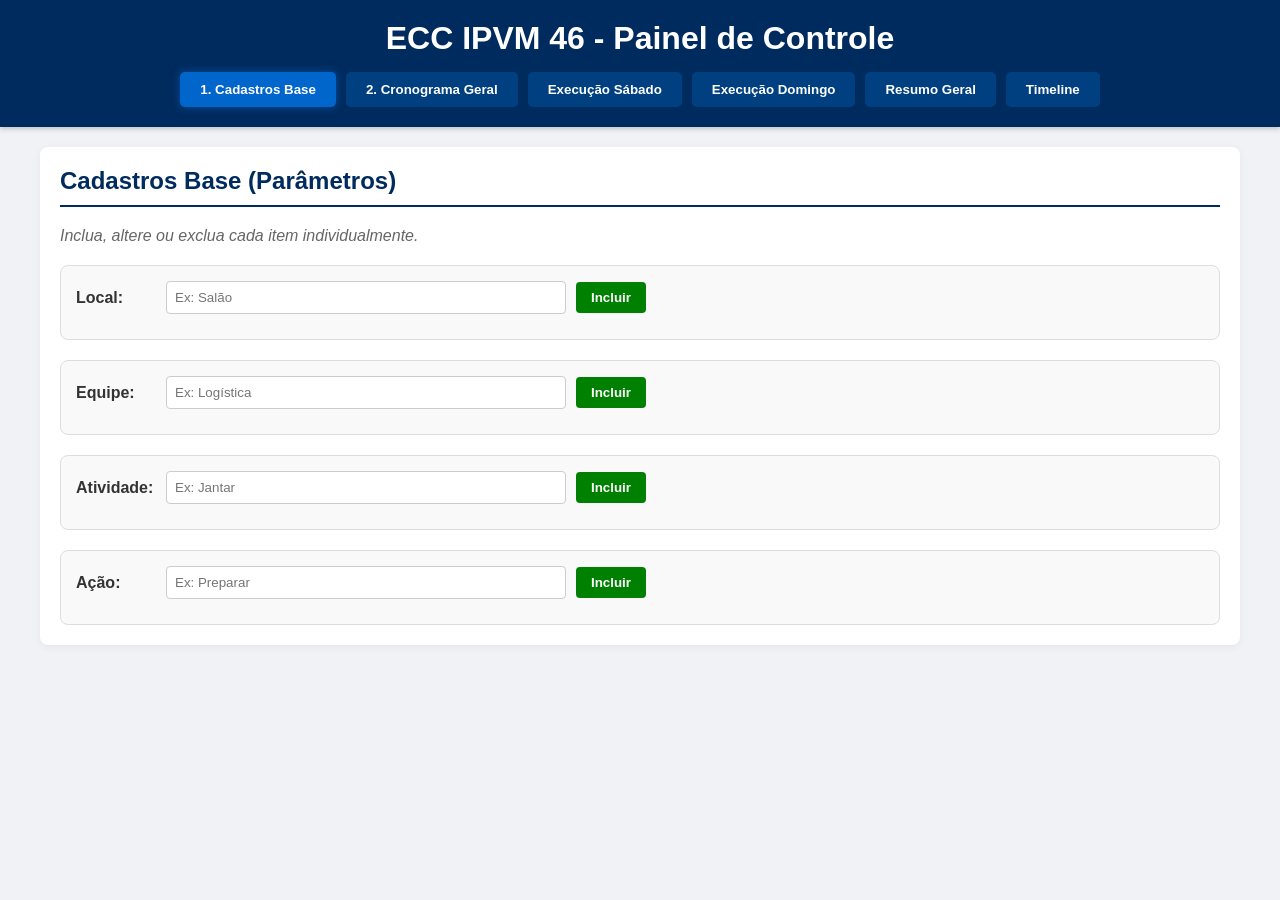
==== commit 64a2473e: "Add files via upload" ====
--- a/index.html
+++ b/index.html
@@ -1,129 +1,146 @@
-<!DOCTYPE html>
-<html lang="pt-br">
-<head>
-    <meta charset="UTF-8">
-    <meta name="viewport" content="width=device-width, initial-scale=1.0">
-    <title>ECC IPVM 46 - Gestão</title>
-    <link rel="stylesheet" href="css/style.css">
-</head>
-<body>
-
-<header>
-    <h1>ECC IPVM 46 - Painel de Controle</h1>
-    <nav>
-        <button class="tab-btn active" data-tab="cadastro">1. Cadastros Base</button>
-        <button class="tab-btn" data-tab="cronograma">2. Cronograma Geral</button>
-        <button class="tab-btn" data-tab="sabado">Execução Sábado</button>
-        <button class="tab-btn" data-tab="domingo">Execução Domingo</button>
-        <button class="tab-btn" data-tab="resumo">Resumo Geral</button>
-        <button class="tab-btn" data-tab="timeline">Timeline</button>
-    </nav>
-</header>
-
-<!-- 1. ABA CADASTRO (INDEPENDENTES) -->
-<section id="cadastro" class="tab-content active">
-    <h2>Cadastros Base (Tabelas Auxiliares)</h2>
-    <p style="margin-bottom: 20px; color: #666;">Cadastre as opções de forma independente. Elas alimentarão os menus do Cronograma.</p>
-    
-    <div class="cadastro-grid">
-        <!-- Bloco Locais -->
-        <div class="cad-box">
-            <h3>Locais</h3>
-            <div class="input-group">
-                <input type="text" id="in-local" placeholder="Ex: Salão">
-                <button type="button" onclick="addParam('locais', 'in-local')">Incluir</button>
-            </div>
-            <ul id="list-locais" class="param-list"></ul>
-        </div>
-
-        <!-- Bloco Equipes -->
-        <div class="cad-box">
-            <h3>Equipes</h3>
-            <div class="input-group">
-                <input type="text" id="in-equipe" placeholder="Ex: Logística">
-                <button type="button" onclick="addParam('equipes', 'in-equipe')">Incluir</button>
-            </div>
-            <ul id="list-equipes" class="param-list"></ul>
-        </div>
-
-        <!-- Bloco Atividades -->
-        <div class="cad-box">
-            <h3>Atividades</h3>
-            <div class="input-group">
-                <input type="text" id="in-atividade" placeholder="Ex: Jantar">
-                <button type="button" onclick="addParam('atividades', 'in-atividade')">Incluir</button>
-            </div>
-            <ul id="list-atividades" class="param-list"></ul>
-        </div>
-
-        <!-- Bloco Ações -->
-        <div class="cad-box">
-            <h3>Ações</h3>
-            <div class="input-group">
-                <input type="text" id="in-acao" placeholder="Ex: Preparar">
-                <button type="button" onclick="addParam('acoes', 'in-acao')">Incluir</button>
-            </div>
-            <ul id="list-acoes" class="param-list"></ul>
-        </div>
-    </div>
-</section>
-
-<!-- 2. ABA CRONOGRAMA -->
-<section id="cronograma" class="tab-content">
-    <h2>Cronograma Geral</h2>
-    <form id="cronogramaForm" class="form-grid">
-        <div>
-            <label>Dia:</label>
-            <select id="crono-dia" required>
-                <option value="sabado">Sábado</option>
-                <option value="domingo">Domingo</option>
-            </select>
-        </div>
-        <div><label>Local:</label><select id="crono-local" required></select></div>
-        <div><label>Equipe:</label><select id="crono-equipe" required></select></div>
-        <div><label>Atividade:</label><select id="crono-atividade" required></select></div>
-        <div><label>Ação:</label><select id="crono-acao" required></select></div>
-        
-        <div><label>Início Previsto:</label><input type="time" id="crono-inicio-prev" required></div>
-        <div><label>Fim Previsto:</label><input type="time" id="crono-fim-prev" required></div>
-        
-        <div style="grid-column: span 2;"><label>Observação:</label><input type="text" id="crono-obs"></div>
-        <div class="btn-align" style="grid-column: span 2;"><button type="submit">Adicionar ao Cronograma</button></div>
-    </form>
-    <div id="cronogramaLista" class="lista-container"></div>
-</section>
-
-<!-- 3. ABA SÁBADO -->
-<section id="sabado" class="tab-content">
-    <h2>Execução — Sábado</h2>
-    <div id="listaSabado" class="cards-container"></div>
-</section>
-
-<!-- 4. ABA DOMINGO -->
-<section id="domingo" class="tab-content">
-    <h2>Execução — Domingo</h2>
-    <div id="listaDomingo" class="cards-container"></div>
-</section>
-
-<!-- 5. RESUMO GERAL -->
-<section id="resumo" class="tab-content">
-    <h2>Resumo Gerencial</h2>
-    <div id="resumoContainer"></div>
-</section>
-
-<!-- 6. TIMELINE -->
-<section id="timeline" class="tab-content">
-    <h2>Timeline do Evento</h2>
-    <div class="filter-bar">
-        <label>Visualizar Dia:</label>
-        <select id="timeline-dia" onchange="renderAll()">
-            <option value="sabado">Sábado</option>
-            <option value="domingo">Domingo</option>
-        </select>
-    </div>
-    <div id="timelineContainer"></div>
-</section>
-
-<script src="js/app.js"></script>
-</body>
-</html>+<!DOCTYPE html>
+<html lang="pt-br">
+<head>
+    <meta charset="UTF-8">
+    <meta name="viewport" content="width=device-width, initial-scale=1.0">
+    <title>ECC IPVM 46 - Gestão</title>
+    <link rel="stylesheet" href="css/style.css">
+</head>
+<body>
+
+<header>
+    <h1>ECC IPVM 46 - Painel de Controle</h1>
+    <nav>
+        <button class="tab-btn active" data-tab="cadastro">1. Cadastros Base</button>
+        <button class="tab-btn" data-tab="cronograma">2. Cronograma Geral</button>
+        <button class="tab-btn" data-tab="sabado">Execução Sábado</button>
+        <button class="tab-btn" data-tab="domingo">Execução Domingo</button>
+        <button class="tab-btn" data-tab="resumo">Resumo Geral</button>
+        <button class="tab-btn" data-tab="timeline">Timeline</button>
+    </nav>
+</header>
+
+<!-- 1. ABA CADASTRO -->
+<section id="cadastro" class="tab-content active">
+    <h2>Cadastros Base (Parâmetros)</h2>
+    <p class="instrucao">Inclua, altere ou exclua cada item individualmente.</p>
+    
+    <div class="cadastro-container">
+        <!-- LOCAL -->
+        <div class="cad-linha">
+            <div class="cad-input-area">
+                <label>Local:</label>
+                <input type="text" id="in-local" placeholder="Ex: Salão">
+                <button class="btn-incluir" onclick="addBase('locais', 'in-local')">Incluir</button>
+            </div>
+            <div id="lista-locais" class="cad-lista"></div>
+        </div>
+
+        <!-- EQUIPE -->
+        <div class="cad-linha">
+            <div class="cad-input-area">
+                <label>Equipe:</label>
+                <input type="text" id="in-equipe" placeholder="Ex: Logística">
+                <button class="btn-incluir" onclick="addBase('equipes', 'in-equipe')">Incluir</button>
+            </div>
+            <div id="lista-equipes" class="cad-lista"></div>
+        </div>
+
+        <!-- ATIVIDADE -->
+        <div class="cad-linha">
+            <div class="cad-input-area">
+                <label>Atividade:</label>
+                <input type="text" id="in-atividade" placeholder="Ex: Jantar">
+                <button class="btn-incluir" onclick="addBase('atividades', 'in-atividade')">Incluir</button>
+            </div>
+            <div id="lista-atividades" class="cad-lista"></div>
+        </div>
+
+        <!-- AÇÃO -->
+        <div class="cad-linha">
+            <div class="cad-input-area">
+                <label>Ação:</label>
+                <input type="text" id="in-acao" placeholder="Ex: Preparar">
+                <button class="btn-incluir" onclick="addBase('acoes', 'in-acao')">Incluir</button>
+            </div>
+            <div id="lista-acoes" class="cad-lista"></div>
+        </div>
+    </div>
+</section>
+
+<!-- 2. ABA CRONOGRAMA -->
+<section id="cronograma" class="tab-content">
+    <h2>Cronograma Geral</h2>
+    
+    <!-- Formulário de Inclusão/Alteração -->
+    <form id="cronogramaForm" class="form-crono">
+        <input type="hidden" id="crono-id"> <!-- Campo oculto para saber se está alterando -->
+        
+        <div class="grid-crono">
+            <div><label>Dia:</label><select id="crono-dia" required><option value="sabado">Sábado</option><option value="domingo">Domingo</option></select></div>
+            <div><label>Atividade:</label><select id="crono-atividade" required></select></div>
+            <div><label>Equipe:</label><select id="crono-equipe" required></select></div>
+            <div><label>Local:</label><select id="crono-local" required></select></div>
+            <div><label>Ação:</label><select id="crono-acao" required></select></div>
+            <div><label>Hora Início:</label><input type="time" id="crono-inicio" required></div>
+            <div><label>Hora Fim:</label><input type="time" id="crono-fim" required></div>
+            <div style="grid-column: span 2;"><label>Observação:</label><input type="text" id="crono-obs"></div>
+            <div class="btn-align"><button type="submit" id="btn-salvar-crono" class="btn-incluir">Incluir no Cronograma</button></div>
+        </div>
+    </form>
+
+    <!-- Tabela Linha a Linha -->
+    <div class="table-responsive">
+        <table class="tabela-gerencial">
+            <thead>
+                <tr>
+                    <th>Nº</th>
+                    <th>Dia</th>
+                    <th>Atividade</th>
+                    <th>Equipe</th>
+                    <th>Início</th>
+                    <th>Fim</th>
+                    <th>Tempo</th>
+                    <th>Observação</th>
+                    <th>Ações</th>
+                </tr>
+            </thead>
+            <tbody id="tabela-cronograma-body"></tbody>
+        </table>
+    </div>
+</section>
+
+<!-- 3. ABA SÁBADO -->
+<section id="sabado" class="tab-content">
+    <h2>Execução — Sábado</h2>
+    <div id="listaSabado" class="cards-container"></div>
+</section>
+
+<!-- 4. ABA DOMINGO -->
+<section id="domingo" class="tab-content">
+    <h2>Execução — Domingo</h2>
+    <div id="listaDomingo" class="cards-container"></div>
+</section>
+
+<!-- 5. RESUMO GERAL -->
+<section id="resumo" class="tab-content">
+    <h2>Resumo Gerencial</h2>
+    <div id="resumoContainer"></div>
+</section>
+
+<!-- 6. TIMELINE -->
+<section id="timeline" class="tab-content">
+    <h2>Timeline do Evento</h2>
+    <div class="filter-bar">
+        <label>Visualizar Dia:</label>
+        <select id="timeline-dia" onchange="renderAll()">
+            <option value="sabado">Sábado</option>
+            <option value="domingo">Domingo</option>
+        </select>
+    </div>
+    <div id="timelineContainer"></div>
+</section>
+
+<script src="js/app.js"></script>
+</body>
+</html>
--- a/css/style.css
+++ b/css/style.css
@@ -1,70 +1,76 @@
-/* RESET & BASE */
-* { margin: 0; padding: 0; box-sizing: border-box; font-family: 'Segoe UI', Arial, sans-serif; }
-body { background: #f0f2f5; color: #333; }
-
-/* HEADER & NAV */
-header { background: #002b5e; padding: 20px; color: white; text-align: center; box-shadow: 0 2px 5px rgba(0,0,0,0.2); }
-nav { margin-top: 15px; display: flex; justify-content: center; flex-wrap: wrap; gap: 10px; }
-nav button { padding: 10px 20px; background: #004080; border: none; color: white; font-weight: bold; border-radius: 5px; cursor: pointer; transition: 0.3s; }
-nav button:hover, nav button.active { background: #0066cc; box-shadow: 0 0 8px rgba(0,102,204,0.6); }
-
-/* ABAS */
-.tab-content { display: none; padding: 20px; max-width: 1200px; margin: 20px auto; background: white; border-radius: 8px; box-shadow: 0 2px 10px rgba(0,0,0,0.05); }
-.tab-content.active { display: block; }
-h2 { border-bottom: 2px solid #002b5e; padding-bottom: 10px; margin-bottom: 20px; color: #002b5e; }
-
-/* CADASTROS INDEPENDENTES (NOVO) */
-.cadastro-grid { display: grid; grid-template-columns: repeat(auto-fit, minmax(250px, 1fr)); gap: 20px; }
-.cad-box { background: #f9f9f9; padding: 15px; border-radius: 8px; border-top: 4px solid #002b5e; box-shadow: 0 2px 5px rgba(0,0,0,0.05); }
-.cad-box h3 { font-size: 16px; margin-bottom: 10px; color: #002b5e; border: none; padding: 0; }
-.input-group { display: flex; gap: 5px; margin-bottom: 10px; }
-.input-group input { flex-grow: 1; padding: 8px; border: 1px solid #ccc; border-radius: 4px; }
-.input-group button { background: #008000; color: white; border: none; border-radius: 4px; padding: 0 15px; cursor: pointer; font-weight: bold; }
-.input-group button:hover { background: #006600; }
-.param-list { list-style: none; padding: 0; max-height: 200px; overflow-y: auto; }
-.param-list li { display: flex; justify-content: space-between; padding: 8px; background: white; border-bottom: 1px solid #eee; font-size: 14px; align-items: center; }
-.param-list button { background: #dc3545; color: white; border: none; border-radius: 3px; padding: 4px 8px; cursor: pointer; font-weight: bold; font-size: 12px; }
-
-/* FORMULÁRIOS CRONOGRAMA */
-.form-grid { display: grid; grid-template-columns: repeat(auto-fit, minmax(200px, 1fr)); gap: 15px; align-items: end; margin-bottom: 30px; }
-form label { font-weight: bold; font-size: 14px; color: #555; display: block; margin-bottom: 5px; }
-form input, form select { width: 100%; padding: 10px; border: 1px solid #ccc; border-radius: 5px; font-size: 15px; }
-.btn-align { display: flex; align-items: flex-end; }
-form button[type="submit"] { background: #008000; color: white; border: none; padding: 12px; font-weight: bold; border-radius: 5px; cursor: pointer; width: 100%; }
-
-/* LISTAGENS CRONOGRAMA */
-.lista-container { display: flex; flex-direction: column; gap: 10px; }
-.lista-item { background: #f9f9f9; padding: 15px; border-radius: 6px; border-left: 5px solid #002b5e; display: flex; justify-content: space-between; align-items: center; }
-.lista-item strong { color: #002b5e; font-size: 16px; }
-.tempo-destaque { background: #e0eaf5; padding: 2px 6px; border-radius: 4px; font-weight: bold; color: #002b5e; }
-.btn-excluir { background: #dc3545; color: white; border: none; padding: 8px 15px; border-radius: 4px; cursor: pointer; font-weight: bold; }
-
-/* CARDS DE EXECUÇÃO */
-.cards-container { display: grid; grid-template-columns: repeat(auto-fill, minmax(300px, 1fr)); gap: 20px; }
-.card { background: white; border: 1px solid #e0e0e0; padding: 20px; border-radius: 8px; box-shadow: 0 4px 6px rgba(0,0,0,0.05); border-top: 5px solid #002b5e; }
-.card-header { display: flex; justify-content: space-between; border-bottom: 1px solid #eee; padding-bottom: 10px; margin-bottom: 10px; align-items: center; }
-.card-header h3 { font-size: 18px; color: #333; margin: 0; }
-.card-info p { margin: 5px 0; font-size: 14px; color: #666; }
-.card-inputs { margin-top: 15px; background: #f4f6f8; padding: 10px; border-radius: 5px; }
-.card-inputs div { display: flex; justify-content: space-between; align-items: center; margin-bottom: 8px; }
-.card-inputs input[type="time"] { padding: 5px; border: 1px solid #ccc; border-radius: 4px; width: 120px; }
-
-/* STATUS COLORS */
-.status-badge { padding: 5px 10px; border-radius: 20px; font-size: 12px; font-weight: bold; color: white; text-transform: uppercase; }
-.st-nao-iniciado { background: #6c757d; }
-.st-andamento { background: #007bff; }
-.st-concluido { background: #28a745; }
-.st-atrasado { background: #dc3545; }
-
-/* RESUMO GERAL */
-#resumoContainer { display: grid; grid-template-columns: repeat(auto-fit, minmax(200px, 1fr)); gap: 20px; }
-.resumo-card { background: white; padding: 25px; border-radius: 8px; text-align: center; border: 1px solid #ddd; box-shadow: 0 2px 5px rgba(0,0,0,0.05); }
-.resumo-card h3 { font-size: 16px; color: #666; margin-bottom: 10px; border: none; }
-.resumo-num { font-size: 40px; font-weight: bold; color: #002b5e; }
-
-/* TIMELINE */
-.filter-bar { margin-bottom: 20px; }
-.timeline-item { display: flex; align-items: center; margin-bottom: 15px; background: #fff; padding: 10px; border-radius: 5px; border: 1px solid #eee; }
-.timeline-time { width: 120px; font-size: 14px; font-weight: bold; color: #555; }
-.timeline-bar-container { flex-grow: 1; background: #e9ecef; height: 25px; border-radius: 4px; position: relative; overflow: hidden; }
-.timeline-bar { height: 100%; position: absolute; left: 0; top: 0; border-radius: 4px; display: flex; align-items: center; padding-left: 10px; color: white; font-size: 12px; font-weight: bold; white-space: nowrap; }
+/* RESET & BASE */
+* { margin: 0; padding: 0; box-sizing: border-box; font-family: 'Segoe UI', Arial, sans-serif; }
+body { background: #f0f2f5; color: #333; }
+
+/* HEADER & NAV */
+header { background: #002b5e; padding: 20px; color: white; text-align: center; box-shadow: 0 2px 5px rgba(0,0,0,0.2); }
+nav { margin-top: 15px; display: flex; justify-content: center; flex-wrap: wrap; gap: 10px; }
+nav button { padding: 10px 20px; background: #004080; border: none; color: white; font-weight: bold; border-radius: 5px; cursor: pointer; transition: 0.3s; }
+nav button:hover, nav button.active { background: #0066cc; box-shadow: 0 0 8px rgba(0,102,204,0.6); }
+
+/* ABAS */
+.tab-content { display: none; padding: 20px; max-width: 1200px; margin: 20px auto; background: white; border-radius: 8px; box-shadow: 0 2px 10px rgba(0,0,0,0.05); }
+.tab-content.active { display: block; }
+h2 { border-bottom: 2px solid #002b5e; padding-bottom: 10px; margin-bottom: 20px; color: #002b5e; }
+.instrucao { color: #666; margin-bottom: 20px; font-style: italic; }
+
+/* BOTOES GERAIS */
+.btn-incluir { background: #008000; color: white; border: none; padding: 8px 15px; border-radius: 4px; cursor: pointer; font-weight: bold; }
+.btn-incluir:hover { background: #006600; }
+.btn-alterar { background: #ffaa00; color: black; border: none; padding: 6px 10px; border-radius: 4px; cursor: pointer; font-weight: bold; font-size: 12px; margin-right: 5px; }
+.btn-alterar:hover { background: #e69900; }
+.btn-excluir { background: #dc3545; color: white; border: none; padding: 6px 10px; border-radius: 4px; cursor: pointer; font-weight: bold; font-size: 12px; }
+.btn-excluir:hover { background: #c82333; }
+
+/* CADASTRO (LINHAS) */
+.cadastro-container { display: flex; flex-direction: column; gap: 20px; }
+.cad-linha { background: #f9f9f9; padding: 15px; border-radius: 8px; border-left: 5px solid #002b5e; border: 1px solid #ddd; }
+.cad-input-area { display: flex; align-items: center; gap: 10px; margin-bottom: 10px; }
+.cad-input-area label { font-weight: bold; width: 80px; }
+.cad-input-area input { flex-grow: 1; max-width: 400px; padding: 8px; border: 1px solid #ccc; border-radius: 4px; }
+.cad-lista { display: flex; flex-direction: column; gap: 5px; padding-left: 90px; }
+.cad-item { display: flex; align-items: center; background: white; padding: 8px 15px; border: 1px solid #eee; border-radius: 4px; max-width: 500px; justify-content: space-between; }
+
+/* CRONOGRAMA FORM */
+.form-crono { background: #f4f6f8; padding: 20px; border-radius: 8px; margin-bottom: 20px; border: 1px solid #ddd; }
+.grid-crono { display: grid; grid-template-columns: repeat(auto-fit, minmax(180px, 1fr)); gap: 15px; align-items: end; }
+.grid-crono label { font-weight: bold; font-size: 13px; display: block; margin-bottom: 5px; }
+.grid-crono input, .grid-crono select { width: 100%; padding: 8px; border: 1px solid #ccc; border-radius: 4px; }
+.btn-align { display: flex; align-items: flex-end; }
+
+/* TABELA GERENCIAL */
+.table-responsive { overflow-x: auto; }
+.tabela-gerencial { width: 100%; border-collapse: collapse; margin-top: 10px; font-size: 14px; }
+.tabela-gerencial th, .tabela-gerencial td { border: 1px solid #ddd; padding: 10px; text-align: left; }
+.tabela-gerencial th { background: #002b5e; color: white; }
+.tabela-gerencial tr:nth-child(even) { background: #f9f9f9; }
+.tabela-gerencial tr:hover { background: #f1f1f1; }
+.tempo-badge { background: #e0eaf5; color: #002b5e; padding: 3px 8px; border-radius: 12px; font-weight: bold; }
+
+/* CARDS SÁBADO/DOMINGO */
+.cards-container { display: grid; grid-template-columns: repeat(auto-fill, minmax(300px, 1fr)); gap: 20px; }
+.card { background: white; border: 1px solid #e0e0e0; padding: 20px; border-radius: 8px; box-shadow: 0 4px 6px rgba(0,0,0,0.05); border-top: 5px solid #002b5e; }
+.card-header { display: flex; justify-content: space-between; border-bottom: 1px solid #eee; padding-bottom: 10px; margin-bottom: 10px; align-items: center; }
+.card-header h3 { font-size: 16px; color: #333; margin: 0; }
+.card-info p { margin: 5px 0; font-size: 14px; color: #666; }
+.card-inputs { margin-top: 15px; background: #f4f6f8; padding: 10px; border-radius: 5px; }
+.card-inputs div { display: flex; justify-content: space-between; align-items: center; margin-bottom: 8px; }
+.card-inputs input[type="time"] { padding: 5px; border: 1px solid #ccc; border-radius: 4px; width: 120px; }
+
+/* STATUS COLORS */
+.status-badge { padding: 5px 10px; border-radius: 20px; font-size: 11px; font-weight: bold; color: white; text-transform: uppercase; }
+.st-nao-iniciado { background: #6c757d; }
+.st-andamento { background: #007bff; }
+.st-concluido { background: #28a745; }
+.st-atrasado { background: #dc3545; }
+
+/* RESUMO E TIMELINE */
+#resumoContainer { display: grid; grid-template-columns: repeat(auto-fit, minmax(200px, 1fr)); gap: 20px; }
+.resumo-card { background: white; padding: 25px; border-radius: 8px; text-align: center; border: 1px solid #ddd; box-shadow: 0 2px 5px rgba(0,0,0,0.05); }
+.resumo-card h3 { font-size: 16px; color: #666; margin-bottom: 10px; }
+.resumo-num { font-size: 40px; font-weight: bold; color: #002b5e; }
+.filter-bar { margin-bottom: 20px; }
+.timeline-item { display: flex; align-items: center; margin-bottom: 15px; background: #fff; padding: 10px; border-radius: 5px; border: 1px solid #eee; }
+.timeline-time { width: 120px; font-size: 14px; font-weight: bold; color: #555; }
+.timeline-bar-container { flex-grow: 1; background: #e9ecef; height: 25px; border-radius: 4px; position: relative; overflow: hidden; }
+.timeline-bar { height: 100%; position: absolute; left: 0; top: 0; border-radius: 4px; display: flex; align-items: center; padding-left: 10px; color: white; font-size: 12px; font-weight: bold; white-space: nowrap; }
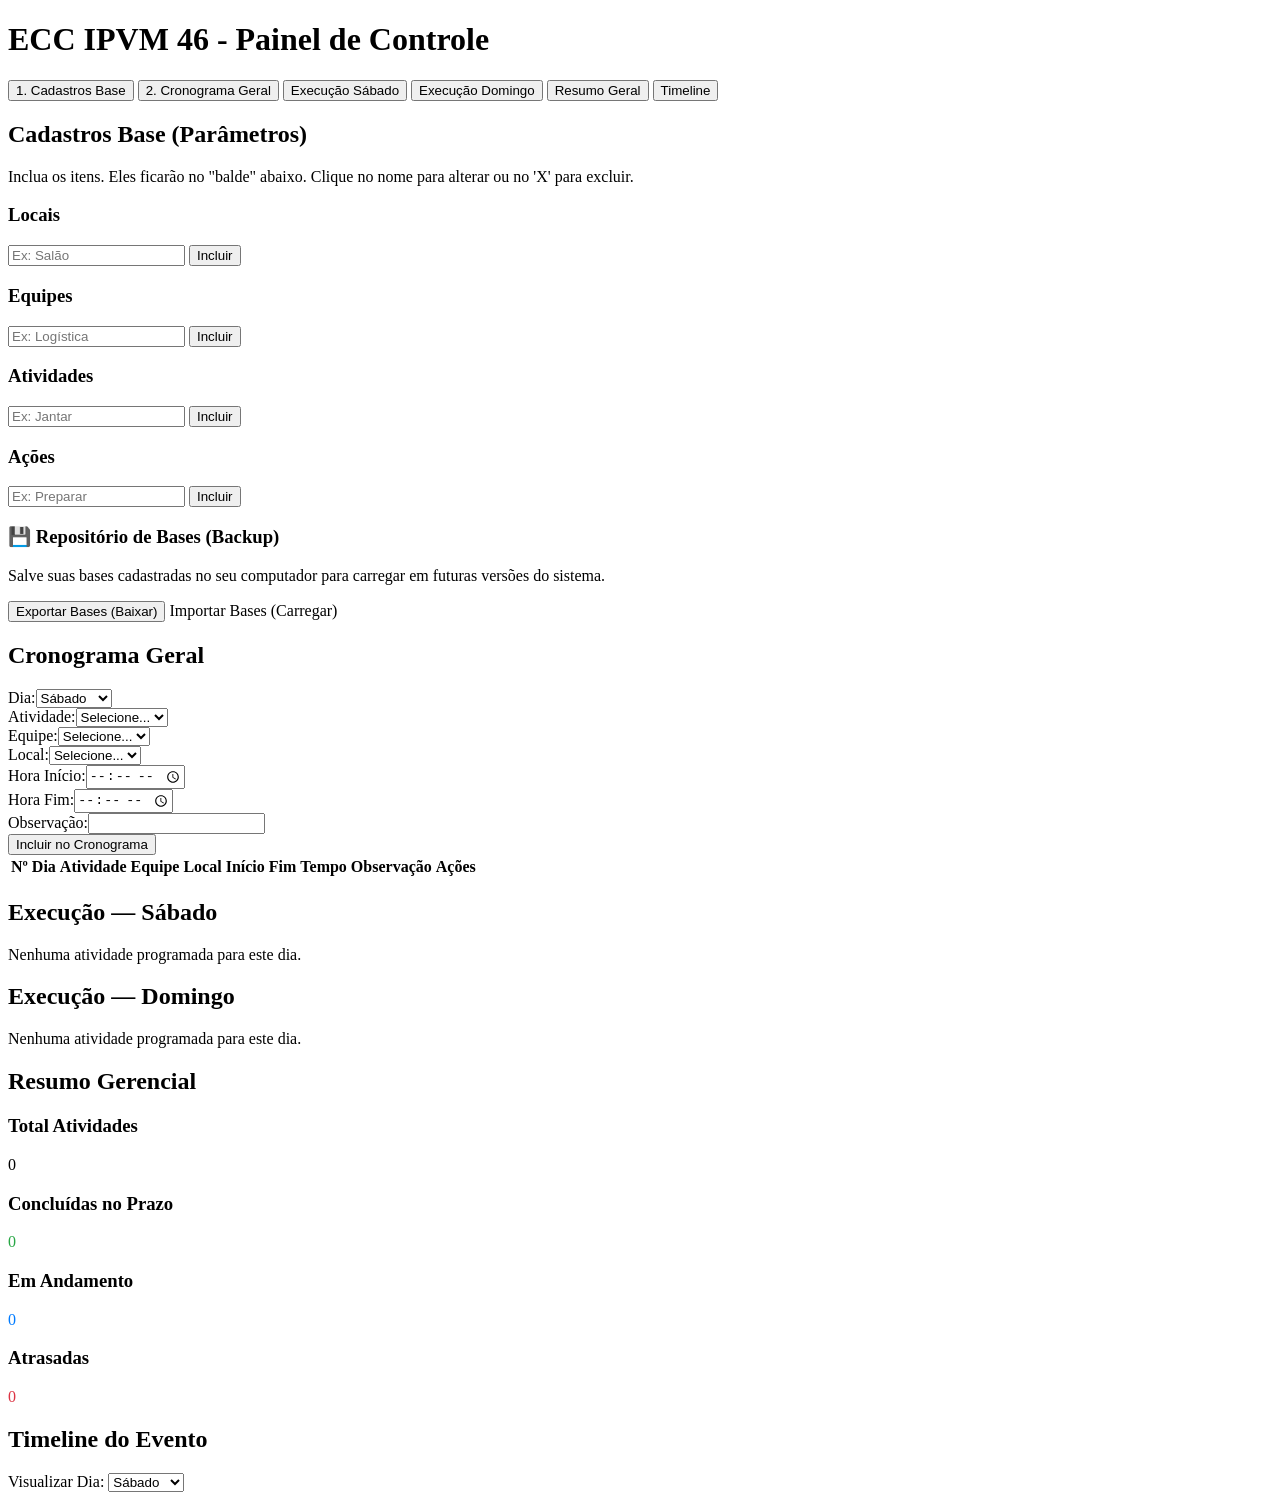
==== commit b0a08f6c: "Add files via upload" ====
--- a/index.html
+++ b/index.html
@@ -23,47 +23,54 @@
 <!-- 1. ABA CADASTRO -->
 <section id="cadastro" class="tab-content active">
     <h2>Cadastros Base (Parâmetros)</h2>
-    <p class="instrucao">Inclua, altere ou exclua cada item individualmente.</p>
+    <p class="instrucao">Inclua os itens. Eles ficarão no "balde" abaixo. Clique no nome para alterar ou no 'X' para excluir.</p>
     
-    <div class="cadastro-container">
-        <!-- LOCAL -->
-        <div class="cad-linha">
-            <div class="cad-input-area">
-                <label>Local:</label>
+    <div class="cadastro-grid">
+        <div class="cad-box">
+            <h3>Locais</h3>
+            <div class="input-group">
                 <input type="text" id="in-local" placeholder="Ex: Salão">
-                <button class="btn-incluir" onclick="addBase('locais', 'in-local')">Incluir</button>
+                <button type="button" onclick="addBase('locais', 'in-local')">Incluir</button>
             </div>
-            <div id="lista-locais" class="cad-lista"></div>
+            <div id="lista-locais" class="chip-container"></div>
         </div>
 
-        <!-- EQUIPE -->
-        <div class="cad-linha">
-            <div class="cad-input-area">
-                <label>Equipe:</label>
+        <div class="cad-box">
+            <h3>Equipes</h3>
+            <div class="input-group">
                 <input type="text" id="in-equipe" placeholder="Ex: Logística">
-                <button class="btn-incluir" onclick="addBase('equipes', 'in-equipe')">Incluir</button>
+                <button type="button" onclick="addBase('equipes', 'in-equipe')">Incluir</button>
             </div>
-            <div id="lista-equipes" class="cad-lista"></div>
+            <div id="lista-equipes" class="chip-container"></div>
         </div>
 
-        <!-- ATIVIDADE -->
-        <div class="cad-linha">
-            <div class="cad-input-area">
-                <label>Atividade:</label>
+        <div class="cad-box">
+            <h3>Atividades</h3>
+            <div class="input-group">
                 <input type="text" id="in-atividade" placeholder="Ex: Jantar">
-                <button class="btn-incluir" onclick="addBase('atividades', 'in-atividade')">Incluir</button>
+                <button type="button" onclick="addBase('atividades', 'in-atividade')">Incluir</button>
             </div>
-            <div id="lista-atividades" class="cad-lista"></div>
+            <div id="lista-atividades" class="chip-container"></div>
         </div>
 
-        <!-- AÇÃO -->
-        <div class="cad-linha">
-            <div class="cad-input-area">
-                <label>Ação:</label>
+        <div class="cad-box">
+            <h3>Ações</h3>
+            <div class="input-group">
                 <input type="text" id="in-acao" placeholder="Ex: Preparar">
-                <button class="btn-incluir" onclick="addBase('acoes', 'in-acao')">Incluir</button>
+                <button type="button" onclick="addBase('acoes', 'in-acao')">Incluir</button>
             </div>
-            <div id="lista-acoes" class="cad-lista"></div>
+            <div id="lista-acoes" class="chip-container"></div>
+        </div>
+    </div>
+
+    <!-- ÁREA DE BACKUP / REPOSITÓRIO -->
+    <div class="backup-section">
+        <h3>💾 Repositório de Bases (Backup)</h3>
+        <p>Salve suas bases cadastradas no seu computador para carregar em futuras versões do sistema.</p>
+        <div class="backup-actions">
+            <button type="button" onclick="exportarBases()" class="btn-exportar">Exportar Bases (Baixar)</button>
+            <label for="import-file" class="btn-importar">Importar Bases (Carregar)</label>
+            <input type="file" id="import-file" accept=".json" style="display:none" onchange="importarBases(event)">
         </div>
     </div>
 </section>
@@ -72,16 +79,14 @@
 <section id="cronograma" class="tab-content">
     <h2>Cronograma Geral</h2>
     
-    <!-- Formulário de Inclusão/Alteração -->
     <form id="cronogramaForm" class="form-crono">
-        <input type="hidden" id="crono-id"> <!-- Campo oculto para saber se está alterando -->
+        <input type="hidden" id="crono-id"> 
         
         <div class="grid-crono">
             <div><label>Dia:</label><select id="crono-dia" required><option value="sabado">Sábado</option><option value="domingo">Domingo</option></select></div>
             <div><label>Atividade:</label><select id="crono-atividade" required></select></div>
             <div><label>Equipe:</label><select id="crono-equipe" required></select></div>
             <div><label>Local:</label><select id="crono-local" required></select></div>
-            <div><label>Ação:</label><select id="crono-acao" required></select></div>
             <div><label>Hora Início:</label><input type="time" id="crono-inicio" required></div>
             <div><label>Hora Fim:</label><input type="time" id="crono-fim" required></div>
             <div style="grid-column: span 2;"><label>Observação:</label><input type="text" id="crono-obs"></div>
@@ -89,7 +94,6 @@
         </div>
     </form>
 
-    <!-- Tabela Linha a Linha -->
     <div class="table-responsive">
         <table class="tabela-gerencial">
             <thead>
@@ -98,6 +102,7 @@
                     <th>Dia</th>
                     <th>Atividade</th>
                     <th>Equipe</th>
+                    <th>Local</th>
                     <th>Início</th>
                     <th>Fim</th>
                     <th>Tempo</th>
@@ -143,4 +148,4 @@
 
 <script src="js/app.js"></script>
 </body>
-</html>
+</html>
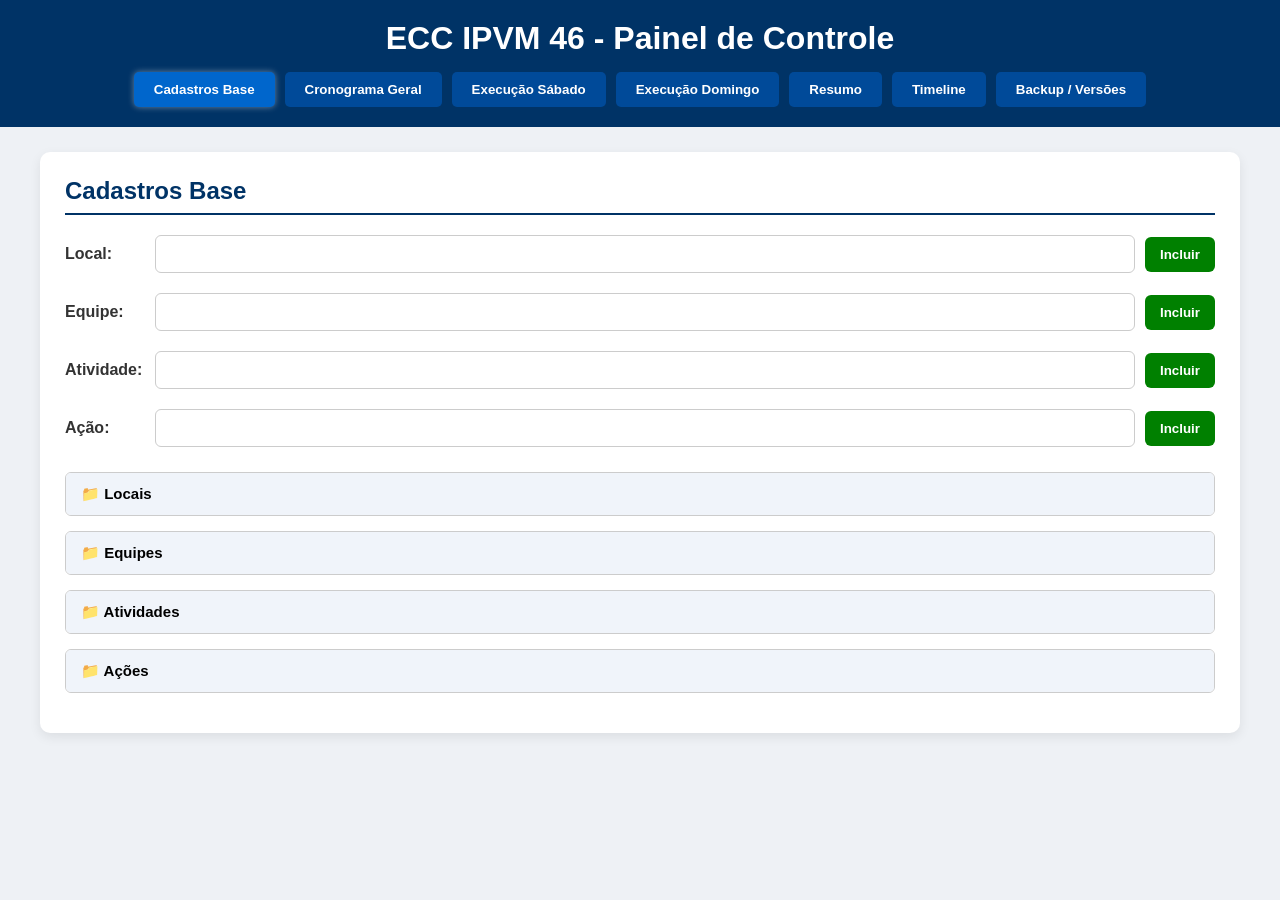
==== commit a0836005: "Add files via upload" ====
--- a/index.html
+++ b/index.html
@@ -11,139 +11,157 @@
 <header>
     <h1>ECC IPVM 46 - Painel de Controle</h1>
     <nav>
-        <button class="tab-btn active" data-tab="cadastro">1. Cadastros Base</button>
-        <button class="tab-btn" data-tab="cronograma">2. Cronograma Geral</button>
+        <button class="tab-btn active" data-tab="cadastro">Cadastros Base</button>
+        <button class="tab-btn" data-tab="cronograma">Cronograma Geral</button>
         <button class="tab-btn" data-tab="sabado">Execução Sábado</button>
         <button class="tab-btn" data-tab="domingo">Execução Domingo</button>
-        <button class="tab-btn" data-tab="resumo">Resumo Geral</button>
+        <button class="tab-btn" data-tab="resumo">Resumo</button>
         <button class="tab-btn" data-tab="timeline">Timeline</button>
+        <button class="tab-btn" data-tab="backup">Backup / Versões</button>
     </nav>
 </header>
 
-<!-- 1. ABA CADASTRO -->
+<!-- CADASTRO BASE -->
 <section id="cadastro" class="tab-content active">
-    <h2>Cadastros Base (Parâmetros)</h2>
-    <p class="instrucao">Inclua os itens. Eles ficarão no "balde" abaixo. Clique no nome para alterar ou no 'X' para excluir.</p>
-    
-    <div class="cadastro-grid">
-        <div class="cad-box">
-            <h3>Locais</h3>
-            <div class="input-group">
-                <input type="text" id="in-local" placeholder="Ex: Salão">
-                <button type="button" onclick="addBase('locais', 'in-local')">Incluir</button>
-            </div>
-            <div id="lista-locais" class="chip-container"></div>
+    <h2>Cadastros Base</h2>
+
+    <div class="cadastro-inputs">
+        <div class="cad-row">
+            <label>Local:</label>
+            <input id="in-local" type="text">
+            <button onclick="addBase('locais','in-local')">Incluir</button>
         </div>
-
-        <div class="cad-box">
-            <h3>Equipes</h3>
-            <div class="input-group">
-                <input type="text" id="in-equipe" placeholder="Ex: Logística">
-                <button type="button" onclick="addBase('equipes', 'in-equipe')">Incluir</button>
-            </div>
-            <div id="lista-equipes" class="chip-container"></div>
+        <div class="cad-row">
+            <label>Equipe:</label>
+            <input id="in-equipe" type="text">
+            <button onclick="addBase('equipes','in-equipe')">Incluir</button>
         </div>
-
-        <div class="cad-box">
-            <h3>Atividades</h3>
-            <div class="input-group">
-                <input type="text" id="in-atividade" placeholder="Ex: Jantar">
-                <button type="button" onclick="addBase('atividades', 'in-atividade')">Incluir</button>
-            </div>
-            <div id="lista-atividades" class="chip-container"></div>
+        <div class="cad-row">
+            <label>Atividade:</label>
+            <input id="in-atividade" type="text">
+            <button onclick="addBase('atividades','in-atividade')">Incluir</button>
         </div>
-
-        <div class="cad-box">
-            <h3>Ações</h3>
-            <div class="input-group">
-                <input type="text" id="in-acao" placeholder="Ex: Preparar">
-                <button type="button" onclick="addBase('acoes', 'in-acao')">Incluir</button>
-            </div>
-            <div id="lista-acoes" class="chip-container"></div>
+        <div class="cad-row">
+            <label>Ação:</label>
+            <input id="in-acao" type="text">
+            <button onclick="addBase('acoes','in-acao')">Incluir</button>
         </div>
     </div>
 
-    <!-- ÁREA DE BACKUP / REPOSITÓRIO -->
-    <div class="backup-section">
-        <h3>💾 Repositório de Bases (Backup)</h3>
-        <p>Salve suas bases cadastradas no seu computador para carregar em futuras versões do sistema.</p>
-        <div class="backup-actions">
-            <button type="button" onclick="exportarBases()" class="btn-exportar">Exportar Bases (Baixar)</button>
-            <label for="import-file" class="btn-importar">Importar Bases (Carregar)</label>
-            <input type="file" id="import-file" accept=".json" style="display:none" onchange="importarBases(event)">
+    <!-- ACCORDION -->
+    <div class="accordion">
+        <div class="acc-item">
+            <button class="acc-header" onclick="toggleAcc(this)">📁 Locais</button>
+            <div class="acc-body" id="lista-locais"></div>
+        </div>
+        <div class="acc-item">
+            <button class="acc-header" onclick="toggleAcc(this)">📁 Equipes</button>
+            <div class="acc-body" id="lista-equipes"></div>
+        </div>
+        <div class="acc-item">
+            <button class="acc-header" onclick="toggleAcc(this)">📁 Atividades</button>
+            <div class="acc-body" id="lista-atividades"></div>
+        </div>
+        <div class="acc-item">
+            <button class="acc-header" onclick="toggleAcc(this)">📁 Ações</button>
+            <div class="acc-body" id="lista-acoes"></div>
         </div>
     </div>
 </section>
 
-<!-- 2. ABA CRONOGRAMA -->
+<!-- CRONOGRAMA -->
 <section id="cronograma" class="tab-content">
     <h2>Cronograma Geral</h2>
-    
+
     <form id="cronogramaForm" class="form-crono">
-        <input type="hidden" id="crono-id"> 
-        
-        <div class="grid-crono">
-            <div><label>Dia:</label><select id="crono-dia" required><option value="sabado">Sábado</option><option value="domingo">Domingo</option></select></div>
-            <div><label>Atividade:</label><select id="crono-atividade" required></select></div>
-            <div><label>Equipe:</label><select id="crono-equipe" required></select></div>
-            <div><label>Local:</label><select id="crono-local" required></select></div>
-            <div><label>Hora Início:</label><input type="time" id="crono-inicio" required></div>
-            <div><label>Hora Fim:</label><input type="time" id="crono-fim" required></div>
-            <div style="grid-column: span 2;"><label>Observação:</label><input type="text" id="crono-obs"></div>
-            <div class="btn-align"><button type="submit" id="btn-salvar-crono" class="btn-incluir">Incluir no Cronograma</button></div>
-        </div>
+        <input type="hidden" id="crono-id">
+
+        <label>Dia:</label>
+        <select id="crono-dia">
+            <option value="sabado">Sábado</option>
+            <option value="domingo">Domingo</option>
+        </select>
+
+        <label>Atividade:</label>
+        <select id="crono-atividade"></select>
+
+        <label>Equipe:</label>
+        <select id="crono-equipe"></select>
+
+        <label>Local:</label>
+        <select id="crono-local"></select>
+
+        <label>Início Prev:</label>
+        <input type="time" id="crono-inicio">
+
+        <label>Fim Prev:</label>
+        <input type="time" id="crono-fim">
+
+        <label>Observação:</label>
+        <input type="text" id="crono-obs">
+
+        <button id="btn-salvar-crono" type="submit">Incluir no Cronograma</button>
     </form>
 
-    <div class="table-responsive">
-        <table class="tabela-gerencial">
-            <thead>
-                <tr>
-                    <th>Nº</th>
-                    <th>Dia</th>
-                    <th>Atividade</th>
-                    <th>Equipe</th>
-                    <th>Local</th>
-                    <th>Início</th>
-                    <th>Fim</th>
-                    <th>Tempo</th>
-                    <th>Observação</th>
-                    <th>Ações</th>
-                </tr>
-            </thead>
-            <tbody id="tabela-cronograma-body"></tbody>
-        </table>
-    </div>
+    <table class="tabela">
+        <thead>
+            <tr>
+                <th>Nº</th>
+                <th>Dia</th>
+                <th>Atividade</th>
+                <th>Equipe</th>
+                <th>Local</th>
+                <th>Início</th>
+                <th>Fim</th>
+                <th>Tempo</th>
+                <th>Obs</th>
+                <th>Ações</th>
+            </tr>
+        </thead>
+        <tbody id="tabela-cronograma-body"></tbody>
+    </table>
 </section>
 
-<!-- 3. ABA SÁBADO -->
+<!-- EXECUÇÃO -->
 <section id="sabado" class="tab-content">
-    <h2>Execução — Sábado</h2>
-    <div id="listaSabado" class="cards-container"></div>
+    <h2>Execução Sábado</h2>
+    <div id="listaSabado" class="cards"></div>
 </section>
 
-<!-- 4. ABA DOMINGO -->
 <section id="domingo" class="tab-content">
-    <h2>Execução — Domingo</h2>
-    <div id="listaDomingo" class="cards-container"></div>
+    <h2>Execução Domingo</h2>
+    <div id="listaDomingo" class="cards"></div>
 </section>
 
-<!-- 5. RESUMO GERAL -->
+<!-- RESUMO -->
 <section id="resumo" class="tab-content">
-    <h2>Resumo Gerencial</h2>
+    <h2>Resumo Geral</h2>
     <div id="resumoContainer"></div>
 </section>
 
-<!-- 6. TIMELINE -->
+<!-- TIMELINE -->
 <section id="timeline" class="tab-content">
-    <h2>Timeline do Evento</h2>
-    <div class="filter-bar">
-        <label>Visualizar Dia:</label>
-        <select id="timeline-dia" onchange="renderAll()">
-            <option value="sabado">Sábado</option>
-            <option value="domingo">Domingo</option>
-        </select>
-    </div>
+    <h2>Timeline Operacional</h2>
+
+    <label>Dia:</label>
+    <select id="timeline-dia" onchange="renderTimeline()">
+        <option value="sabado">Sábado</option>
+        <option value="domingo">Domingo</option>
+    </select>
+
     <div id="timelineContainer"></div>
+</section>
+
+<!-- BACKUP -->
+<section id="backup" class="tab-content">
+    <h2>Backup / Versões</h2>
+
+    <button onclick="exportarDados()" class="btn">Exportar Dados (baixar JSON)</button>
+
+    <label class="btn">
+        Importar Dados
+        <input type="file" accept=".json" onchange="importarDados(event)" style="display:none">
+    </label>
 </section>
 
 <script src="js/app.js"></script>
--- a/css/style.css
+++ b/css/style.css
@@ -0,0 +1,382 @@
+/* =======================================================
+   BASE / RESET
+======================================================== */
+*{
+    margin:0;
+    padding:0;
+    box-sizing:border-box;
+    font-family:'Segoe UI', Arial, sans-serif;
+}
+body{
+    background:#eef1f5;
+    color:#333;
+}
+
+/* =======================================================
+   HEADER E MENU
+======================================================== */
+header{
+    background:#003366;
+    padding:20px;
+    color:white;
+    text-align:center;
+}
+nav{
+    margin-top:15px;
+    display:flex;
+    justify-content:center;
+    flex-wrap:wrap;
+    gap:10px;
+}
+nav button{
+    padding:10px 20px;
+    background:#004a99;
+    border:none;
+    color:white;
+    font-weight:600;
+    border-radius:5px;
+    cursor:pointer;
+    transition:.2s;
+}
+nav button:hover,
+nav button.active{
+    background:#0066cc;
+    box-shadow:0 0 6px rgba(255,255,255,0.4);
+}
+
+/* =======================================================
+   ABAS
+======================================================== */
+.tab-content{
+    display:none;
+    max-width:1200px;
+    margin:25px auto;
+    background:white;
+    padding:25px;
+    border-radius:10px;
+    box-shadow:0 4px 12px rgba(0,0,0,.08);
+}
+.tab-content.active{
+    display:block;
+}
+h2{
+    color:#003366;
+    margin-bottom:20px;
+    padding-bottom:8px;
+    border-bottom:2px solid #003366;
+}
+
+/* =======================================================
+   CADASTRO BASE – CAMPOS DE INCLUSÃO
+======================================================== */
+.cadastro-inputs{
+    display:flex;
+    flex-direction:column;
+    gap:20px;
+    margin-bottom:25px;
+}
+.cad-row{
+    display:flex;
+    gap:10px;
+    align-items:center;
+}
+.cad-row label{
+    width:80px;
+    font-weight:600;
+}
+.cad-row input{
+    flex:1;
+    padding:10px;
+    border:1px solid #ccc;
+    border-radius:6px;
+    font-size:14px;
+}
+.cad-row button{
+    padding:10px 15px;
+    background:#008000;
+    color:white;
+    border:none;
+    border-radius:6px;
+    font-weight:bold;
+    cursor:pointer;
+}
+.cad-row button:hover{
+    background:#006600;
+}
+
+/* =======================================================
+   ACCORDION (REPOSITÓRIO)
+======================================================== */
+.accordion{
+    margin-top:25px;
+}
+.acc-item{
+    border:1px solid #ccc;
+    border-radius:6px;
+    margin-bottom:15px;
+    overflow:hidden;
+    background:white;
+}
+.acc-header{
+    width:100%;
+    background:#f0f4fa;
+    border:none;
+    padding:12px 15px;
+    text-align:left;
+    cursor:pointer;
+    font-size:15px;
+    font-weight:600;
+}
+.acc-header:hover{
+    background:#e1e8f2;
+}
+.acc-body{
+    display:none;
+    padding:15px;
+    background:white;
+}
+
+/* LISTA DE ITENS DO REPOSITÓRIO */
+.chip-item{
+    background:#e7eef9;
+    border:1px solid #cdd8ee;
+    padding:10px 14px;
+    border-radius:8px;
+    display:flex;
+    justify-content:space-between;
+    align-items:center;
+    margin-bottom:8px;
+}
+.chip-text{
+    font-size:14px;
+    font-weight:600;
+    color:#003366;
+    cursor:pointer;
+}
+.chip-actions button{
+    border:none;
+    padding:6px 10px;
+    border-radius:5px;
+    cursor:pointer;
+    margin-left:5px;
+    font-size:13px;
+}
+.btn-edit{
+    background:#ffcc00;
+}
+.btn-edit:hover{
+    background:#e6b800;
+}
+.btn-del{
+    background:#cc0000;
+    color:white;
+}
+.btn-del:hover{
+    background:#990000;
+}
+
+/* =======================================================
+   FORMULÁRIO DO CRONOGRAMA
+======================================================== */
+.form-crono{
+    display:grid;
+    grid-template-columns:repeat(auto-fit, minmax(220px,1fr));
+    gap:15px;
+    background:#f5f7fa;
+    padding:20px;
+    border-radius:8px;
+    border:1px solid #ccc;
+    margin-bottom:25px;
+}
+.form-crono label{
+    font-weight:bold;
+    margin-bottom:4px;
+    display:block;
+}
+.form-crono input,
+.form-crono select{
+    width:100%;
+    padding:10px;
+    border:1px solid #bbb;
+    border-radius:6px;
+    background:white;
+}
+.form-crono button{
+    padding:12px;
+    background:#004a99;
+    color:white;
+    border:none;
+    border-radius:6px;
+    font-weight:bold;
+    cursor:pointer;
+}
+.form-crono button:hover{
+    background:#0066cc;
+}
+
+/* =======================================================
+   TABELA CRONOGRAMA
+======================================================== */
+.tabela{
+    width:100%;
+    border-collapse:collapse;
+    margin-top:20px;
+    font-size:14px;
+}
+.tabela th{
+    background:#003366;
+    color:white;
+    padding:10px;
+    text-align:left;
+}
+.tabela td{
+    padding:10px;
+    border-bottom:1px solid #ddd;
+}
+.tabela tr:nth-child(even){
+    background:#f7f9fc;
+}
+.tabela tr:hover{
+    background:#eef4ff;
+}
+.tabela button{
+    padding:5px 10px;
+    border:none;
+    border-radius:5px;
+    cursor:pointer;
+    margin-right:5px;
+}
+.tabela .edit{
+    background:#ffcc00;
+}
+.tabela .del{
+    background:#cc0000;
+    color:white;
+}
+
+/* TEMPO (BADGE) */
+.tempo-badge{
+    background:#dbe7ff;
+    color:#003366;
+    padding:3px 10px;
+    border-radius:12px;
+    font-weight:600;
+}
+
+/* =======================================================
+   CARDS – EXECUÇÃO
+======================================================== */
+.cards{
+    display:grid;
+    grid-template-columns:repeat(auto-fill, minmax(300px,1fr));
+    gap:20px;
+}
+.card{
+    background:white;
+    padding:20px;
+    border-radius:10px;
+    box-shadow:0 2px 8px rgba(0,0,0,.1);
+    border-left:6px solid #003366;
+}
+.card h3{
+    margin-bottom:8px;
+    font-size:16px;
+    color:#003366;
+}
+.card p{
+    margin:4px 0;
+}
+.status-badge{
+    padding:3px 8px;
+    border-radius:6px;
+    font-weight:600;
+    font-size:12px;
+    color:white;
+    display:inline-block;
+}
+.st-nao-iniciado{ background:#6c757d; }
+.st-andamento{ background:#007bff; }
+.st-concluido{ background:#28a745; }
+.st-atrasado{ background:#dc3545; }
+
+.card input[type="time"]{
+    padding:8px;
+    width:140px;
+    border:1px solid #ccc;
+    border-radius:6px;
+}
+
+/* =======================================================
+   RESUMO
+======================================================== */
+#resumoContainer{
+    display:grid;
+    grid-template-columns:repeat(auto-fit,minmax(220px,1fr));
+    gap:20px;
+}
+.resumo-card{
+    background:white;
+    padding:20px;
+    border-radius:8px;
+    text-align:center;
+    border:1px solid #ccc;
+    box-shadow:0 2px 6px rgba(0,0,0,.08);
+}
+.resumo-num{
+    font-size:40px;
+    font-weight:bold;
+    color:#003366;
+}
+
+/* =======================================================
+   TIMELINE
+======================================================== */
+.timeline-item{
+    display:flex;
+    align-items:center;
+    background:white;
+    padding:10px;
+    border-radius:8px;
+    margin-bottom:10px;
+    border:1px solid #ddd;
+}
+.timeline-time{
+    width:120px;
+    font-weight:bold;
+    color:#333;
+}
+.timeline-bar-container{
+    background:#e5e8ec;
+    flex:1;
+    height:24px;
+    border-radius:6px;
+    position:relative;
+}
+.timeline-bar{
+    height:100%;
+    border-radius:6px;
+    color:white;
+    padding-left:10px;
+    font-size:12px;
+    display:flex;
+    align-items:center;
+    white-space:nowrap;
+}
+
+/* =======================================================
+   BACKUP
+======================================================== */
+#backup .btn{
+    display:inline-block;
+    padding:12px 20px;
+    background:#0066cc;
+    border:none;
+    color:white;
+    border-radius:6px;
+    cursor:pointer;
+    font-weight:bold;
+    margin-right:10px;
+}
+#backup .btn:hover{
+    background:#004a99;
+}
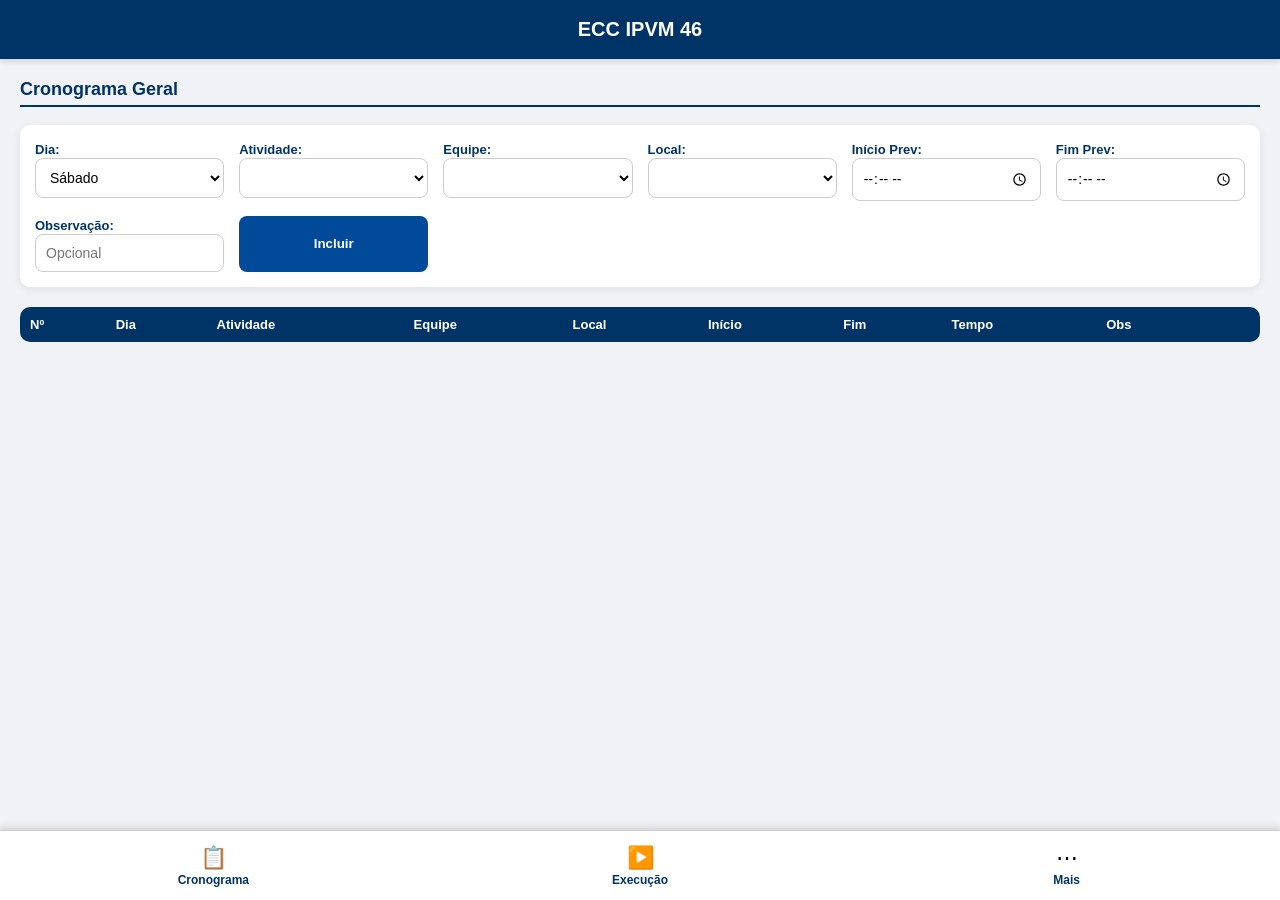
==== commit 44ce9ee2: "Add files via upload" ====
--- a/index.html
+++ b/index.html
@@ -8,161 +8,177 @@
 </head>
 <body>
 
-<header>
-    <h1>ECC IPVM 46 - Painel de Controle</h1>
-    <nav>
-        <button class="tab-btn active" data-tab="cadastro">Cadastros Base</button>
-        <button class="tab-btn" data-tab="cronograma">Cronograma Geral</button>
-        <button class="tab-btn" data-tab="sabado">Execução Sábado</button>
-        <button class="tab-btn" data-tab="domingo">Execução Domingo</button>
-        <button class="tab-btn" data-tab="resumo">Resumo</button>
-        <button class="tab-btn" data-tab="timeline">Timeline</button>
-        <button class="tab-btn" data-tab="backup">Backup / Versões</button>
-    </nav>
+<header class="app-header">
+    <h1>ECC IPVM 46</h1>
 </header>
 
-<!-- CADASTRO BASE -->
-<section id="cadastro" class="tab-content active">
+<!-- TELA PRINCIPAL → CRONOGRAMA -->
+<section id="cronograma" class="app-screen active">
+    <h2>Cronograma Geral</h2>
+
+    <form id="cronogramaForm" class="crono-form">
+        <input type="hidden" id="crono-id">
+
+        <div class="form-row">
+            <label>Dia:</label>
+            <select id="crono-dia">
+                <option value="sabado">Sábado</option>
+                <option value="domingo">Domingo</option>
+            </select>
+        </div>
+
+        <div class="form-row">
+            <label>Atividade:</label>
+            <select id="crono-atividade"></select>
+        </div>
+
+        <div class="form-row">
+            <label>Equipe:</label>
+            <select id="crono-equipe"></select>
+        </div>
+
+        <div class="form-row">
+            <label>Local:</label>
+            <select id="crono-local"></select>
+        </div>
+
+        <div class="form-row">
+            <label>Início Prev:</label>
+            <input type="time" id="crono-inicio">
+        </div>
+
+        <div class="form-row">
+            <label>Fim Prev:</label>
+            <input type="time" id="crono-fim">
+        </div>
+
+        <div class="form-row">
+            <label>Observação:</label>
+            <input type="text" id="crono-obs" placeholder="Opcional">
+        </div>
+
+        <button type="submit" id="btn-salvar-crono" class="btn-primary">Incluir</button>
+    </form>
+
+    <div class="scroll-area">
+        <table class="crono-table">
+            <thead>
+                <tr>
+                    <th>Nº</th>
+                    <th>Dia</th>
+                    <th>Atividade</th>
+                    <th>Equipe</th>
+                    <th>Local</th>
+                    <th>Início</th>
+                    <th>Fim</th>
+                    <th>Tempo</th>
+                    <th>Obs</th>
+                    <th></th>
+                </tr>
+            </thead>
+            <tbody id="tabela-cronograma-body"></tbody>
+        </table>
+    </div>
+</section>
+
+<!-- TELA EXECUÇÃO -->
+<section id="execucao" class="app-screen">
+    <h2>Execução / Operação</h2>
+
+    <div class="exec-tabs">
+        <button onclick="setExec('sabado')" id="btnSab">Sábado</button>
+        <button onclick="setExec('domingo')" id="btnDom">Domingo</button>
+    </div>
+
+    <div id="listaSabado" class="cards"></div>
+    <div id="listaDomingo" class="cards"></div>
+</section>
+
+<!-- TELA CADASTROS -->
+<section id="cadastros" class="app-screen">
     <h2>Cadastros Base</h2>
 
-    <div class="cadastro-inputs">
-        <div class="cad-row">
+    <div class="cad-grid">
+        <div class="cad-box">
             <label>Local:</label>
             <input id="in-local" type="text">
-            <button onclick="addBase('locais','in-local')">Incluir</button>
+            <button class="btn-primary" onclick="addBase('locais','in-local')">Incluir</button>
+            <button class="btn-acc" onclick="toggleAcc('#rep-locais')">Ver repositório ▼</button>
+            <div id="rep-locais" class="rep-list"></div>
         </div>
-        <div class="cad-row">
+
+        <div class="cad-box">
             <label>Equipe:</label>
             <input id="in-equipe" type="text">
-            <button onclick="addBase('equipes','in-equipe')">Incluir</button>
+            <button class="btn-primary" onclick="addBase('equipes','in-equipe')">Incluir</button>
+            <button class="btn-acc" onclick="toggleAcc('#rep-equipes')">Ver repositório ▼</button>
+            <div id="rep-equipes" class="rep-list"></div>
         </div>
-        <div class="cad-row">
+
+        <div class="cad-box">
             <label>Atividade:</label>
             <input id="in-atividade" type="text">
-            <button onclick="addBase('atividades','in-atividade')">Incluir</button>
+            <button class="btn-primary" onclick="addBase('atividades','in-atividade')">Incluir</button>
+            <button class="btn-acc" onclick="toggleAcc('#rep-atividades')">Ver repositório ▼</button>
+            <div id="rep-atividades" class="rep-list"></div>
         </div>
-        <div class="cad-row">
+
+        <div class="cad-box">
             <label>Ação:</label>
             <input id="in-acao" type="text">
-            <button onclick="addBase('acoes','in-acao')">Incluir</button>
-        </div>
-    </div>
-
-    <!-- ACCORDION -->
-    <div class="accordion">
-        <div class="acc-item">
-            <button class="acc-header" onclick="toggleAcc(this)">📁 Locais</button>
-            <div class="acc-body" id="lista-locais"></div>
-        </div>
-        <div class="acc-item">
-            <button class="acc-header" onclick="toggleAcc(this)">📁 Equipes</button>
-            <div class="acc-body" id="lista-equipes"></div>
-        </div>
-        <div class="acc-item">
-            <button class="acc-header" onclick="toggleAcc(this)">📁 Atividades</button>
-            <div class="acc-body" id="lista-atividades"></div>
-        </div>
-        <div class="acc-item">
-            <button class="acc-header" onclick="toggleAcc(this)">📁 Ações</button>
-            <div class="acc-body" id="lista-acoes"></div>
+            <button class="btn-primary" onclick="addBase('acoes','in-acao')">Incluir</button>
+            <button class="btn-acc" onclick="toggleAcc('#rep-acoes')">Ver repositório ▼</button>
+            <div id="rep-acoes" class="rep-list"></div>
         </div>
     </div>
 </section>
 
-<!-- CRONOGRAMA -->
-<section id="cronograma" class="tab-content">
-    <h2>Cronograma Geral</h2>
-
-    <form id="cronogramaForm" class="form-crono">
-        <input type="hidden" id="crono-id">
-
-        <label>Dia:</label>
-        <select id="crono-dia">
-            <option value="sabado">Sábado</option>
-            <option value="domingo">Domingo</option>
-        </select>
-
-        <label>Atividade:</label>
-        <select id="crono-atividade"></select>
-
-        <label>Equipe:</label>
-        <select id="crono-equipe"></select>
-
-        <label>Local:</label>
-        <select id="crono-local"></select>
-
-        <label>Início Prev:</label>
-        <input type="time" id="crono-inicio">
-
-        <label>Fim Prev:</label>
-        <input type="time" id="crono-fim">
-
-        <label>Observação:</label>
-        <input type="text" id="crono-obs">
-
-        <button id="btn-salvar-crono" type="submit">Incluir no Cronograma</button>
-    </form>
-
-    <table class="tabela">
-        <thead>
-            <tr>
-                <th>Nº</th>
-                <th>Dia</th>
-                <th>Atividade</th>
-                <th>Equipe</th>
-                <th>Local</th>
-                <th>Início</th>
-                <th>Fim</th>
-                <th>Tempo</th>
-                <th>Obs</th>
-                <th>Ações</th>
-            </tr>
-        </thead>
-        <tbody id="tabela-cronograma-body"></tbody>
-    </table>
+<!-- TELA RESUMO -->
+<section id="resumo" class="app-screen">
+    <h2>Resumo Operacional</h2>
+    <div id="resumoContainer" class="resumo-grid"></div>
 </section>
 
-<!-- EXECUÇÃO -->
-<section id="sabado" class="tab-content">
-    <h2>Execução Sábado</h2>
-    <div id="listaSabado" class="cards"></div>
-</section>
+<!-- TELA TIMELINE -->
+<section id="timeline" class="app-screen">
+    <h2>Timeline</h2>
 
-<section id="domingo" class="tab-content">
-    <h2>Execução Domingo</h2>
-    <div id="listaDomingo" class="cards"></div>
-</section>
-
-<!-- RESUMO -->
-<section id="resumo" class="tab-content">
-    <h2>Resumo Geral</h2>
-    <div id="resumoContainer"></div>
-</section>
-
-<!-- TIMELINE -->
-<section id="timeline" class="tab-content">
-    <h2>Timeline Operacional</h2>
-
-    <label>Dia:</label>
+    <label style="font-weight:600;">Dia:</label>
     <select id="timeline-dia" onchange="renderTimeline()">
         <option value="sabado">Sábado</option>
         <option value="domingo">Domingo</option>
     </select>
 
-    <div id="timelineContainer"></div>
+    <div id="timelineContainer" class="timeline"></div>
 </section>
 
 <!-- BACKUP -->
-<section id="backup" class="tab-content">
-    <h2>Backup / Versões</h2>
+<section id="backup" class="app-screen">
+    <h2>Backup / Versionamento</h2>
 
-    <button onclick="exportarDados()" class="btn">Exportar Dados (baixar JSON)</button>
+    <button class="btn-primary" onclick="exportarDados()">Exportar Dados (JSON)</button>
 
-    <label class="btn">
+    <label class="btn-secondary">
         Importar Dados
-        <input type="file" accept=".json" onchange="importarDados(event)" style="display:none">
+        <input type="file" accept=".json" onchange="importarDados(event)" hidden>
     </label>
 </section>
+
+<!-- MENU APP INFERIOR (B2‑B ICON + TEXTO) -->
+<nav class="bottom-menu">
+    <button onclick="openScreen('cronograma')">
+        <span class="icon">📋</span>
+        <span class="txt">Cronograma</span>
+    </button>
+    <button onclick="openScreen('execucao')">
+        <span class="icon">▶️</span>
+        <span class="txt">Execução</span>
+    </button>
+    <button onclick="openScreen('cadastros')">
+        <span class="icon">⋯</span>
+        <span class="txt">Mais</span>
+    </button>
+</nav>
 
 <script src="js/app.js"></script>
 </body>
--- a/css/style.css
+++ b/css/style.css
@@ -8,375 +8,383 @@
     font-family:'Segoe UI', Arial, sans-serif;
 }
 body{
-    background:#eef1f5;
-    color:#333;
-}
-
-/* =======================================================
-   HEADER E MENU
-======================================================== */
-header{
+    background:#f0f2f5;
+    padding-bottom:80px; /* espaço para menu inferior */
+}
+
+/* =======================================================
+   HEADER
+======================================================== */
+.app-header{
     background:#003366;
+    padding:18px;
+    text-align:center;
+    color:#fff;
+    box-shadow:0 2px 6px rgba(0,0,0,0.15);
+}
+.app-header h1{
+    font-size:20px;
+    font-weight:600;
+}
+
+/* =======================================================
+   TELAS DO APP (1 POR VEZ)
+======================================================== */
+.app-screen{
+    display:none;
     padding:20px;
-    color:white;
+}
+.app-screen.active{
+    display:block;
+}
+h2{
+    margin-bottom:18px;
+    color:#003366;
+    font-size:18px;
+    border-bottom:2px solid #003366;
+    padding-bottom:5px;
+}
+
+/* =======================================================
+   MENU INFERIOR – LAYOUT APP MOBILE (B2-B)
+======================================================== */
+.bottom-menu{
+    position:fixed;
+    bottom:0;
+    left:0;
+    width:100%;
+    height:70px;
+    background:white;
+    border-top:1px solid #ccc;
+    display:flex;
+    justify-content:space-around;
+    align-items:center;
+    box-shadow:0 -2px 8px rgba(0,0,0,0.15);
+    z-index:999;
+}
+.bottom-menu button{
+    flex:1;
+    background:none;
+    border:none;
+    display:flex;
+    flex-direction:column;
+    align-items:center;
+    justify-content:center;
+    padding:10px;
+    cursor:pointer;
+}
+.bottom-menu .icon{
+    font-size:22px;
+    margin-bottom:2px;
+}
+.bottom-menu .txt{
+    font-size:12px;
+    font-weight:600;
+    color:#003366;
+}
+
+/* =======================================================
+   FORMULÁRIO CRONOGRAMA
+======================================================== */
+.crono-form{
+    background:#ffffff;
+    padding:15px;
+    border-radius:10px;
+    box-shadow:0 2px 8px rgba(0,0,0,0.08);
+    display:grid;
+    grid-template-columns:repeat(auto-fit,minmax(180px,1fr));
+    gap:15px;
+}
+.crono-form label{
+    font-size:13px;
+    color:#003366;
+    font-weight:600;
+}
+.crono-form input,
+.crono-form select{
+    width:100%;
+    padding:10px;
+    border:1px solid #ccc;
+    border-radius:8px;
+    font-size:14px;
+    background:#fff;
+}
+.btn-primary{
+    background:#004a99;
+    color:white;
+    border:none;
+    padding:12px;
+    border-radius:8px;
+    font-weight:600;
+    cursor:pointer;
     text-align:center;
 }
-nav{
-    margin-top:15px;
-    display:flex;
-    justify-content:center;
-    flex-wrap:wrap;
-    gap:10px;
-}
-nav button{
-    padding:10px 20px;
-    background:#004a99;
-    border:none;
-    color:white;
-    font-weight:600;
-    border-radius:5px;
-    cursor:pointer;
-    transition:.2s;
-}
-nav button:hover,
-nav button.active{
+.btn-primary:hover{
     background:#0066cc;
-    box-shadow:0 0 6px rgba(255,255,255,0.4);
-}
-
-/* =======================================================
-   ABAS
-======================================================== */
-.tab-content{
-    display:none;
-    max-width:1200px;
-    margin:25px auto;
-    background:white;
-    padding:25px;
+}
+
+/* =======================================================
+   TABELA CRONOGRAMA – MOBILE FIRST
+======================================================== */
+.scroll-area{
+    overflow-x:auto;
+    margin-top:20px;
+}
+.crono-table{
+    min-width:900px;
+    width:100%;
+    border-collapse:collapse;
+    background:white;
     border-radius:10px;
-    box-shadow:0 4px 12px rgba(0,0,0,.08);
-}
-.tab-content.active{
-    display:block;
-}
-h2{
-    color:#003366;
-    margin-bottom:20px;
-    padding-bottom:8px;
-    border-bottom:2px solid #003366;
-}
-
-/* =======================================================
-   CADASTRO BASE – CAMPOS DE INCLUSÃO
-======================================================== */
-.cadastro-inputs{
-    display:flex;
-    flex-direction:column;
-    gap:20px;
-    margin-bottom:25px;
-}
-.cad-row{
-    display:flex;
-    gap:10px;
-    align-items:center;
-}
-.cad-row label{
-    width:80px;
-    font-weight:600;
-}
-.cad-row input{
-    flex:1;
-    padding:10px;
-    border:1px solid #ccc;
-    border-radius:6px;
-    font-size:14px;
-}
-.cad-row button{
-    padding:10px 15px;
-    background:#008000;
-    color:white;
-    border:none;
-    border-radius:6px;
-    font-weight:bold;
-    cursor:pointer;
-}
-.cad-row button:hover{
-    background:#006600;
-}
-
-/* =======================================================
-   ACCORDION (REPOSITÓRIO)
-======================================================== */
-.accordion{
-    margin-top:25px;
-}
-.acc-item{
-    border:1px solid #ccc;
-    border-radius:6px;
-    margin-bottom:15px;
     overflow:hidden;
-    background:white;
-}
-.acc-header{
-    width:100%;
-    background:#f0f4fa;
-    border:none;
-    padding:12px 15px;
+}
+.crono-table th{
+    background:#003366;
+    color:white;
+    padding:10px;
     text-align:left;
-    cursor:pointer;
-    font-size:15px;
-    font-weight:600;
-}
-.acc-header:hover{
-    background:#e1e8f2;
-}
-.acc-body{
-    display:none;
-    padding:15px;
-    background:white;
-}
-
-/* LISTA DE ITENS DO REPOSITÓRIO */
-.chip-item{
-    background:#e7eef9;
-    border:1px solid #cdd8ee;
-    padding:10px 14px;
-    border-radius:8px;
-    display:flex;
-    justify-content:space-between;
-    align-items:center;
-    margin-bottom:8px;
-}
-.chip-text{
-    font-size:14px;
-    font-weight:600;
-    color:#003366;
-    cursor:pointer;
-}
-.chip-actions button{
-    border:none;
-    padding:6px 10px;
-    border-radius:5px;
-    cursor:pointer;
-    margin-left:5px;
     font-size:13px;
 }
-.btn-edit{
-    background:#ffcc00;
-}
-.btn-edit:hover{
-    background:#e6b800;
-}
-.btn-del{
-    background:#cc0000;
-    color:white;
-}
-.btn-del:hover{
-    background:#990000;
-}
-
-/* =======================================================
-   FORMULÁRIO DO CRONOGRAMA
-======================================================== */
-.form-crono{
-    display:grid;
-    grid-template-columns:repeat(auto-fit, minmax(220px,1fr));
-    gap:15px;
-    background:#f5f7fa;
-    padding:20px;
-    border-radius:8px;
-    border:1px solid #ccc;
-    margin-bottom:25px;
-}
-.form-crono label{
-    font-weight:bold;
-    margin-bottom:4px;
-    display:block;
-}
-.form-crono input,
-.form-crono select{
-    width:100%;
-    padding:10px;
-    border:1px solid #bbb;
-    border-radius:6px;
-    background:white;
-}
-.form-crono button{
-    padding:12px;
-    background:#004a99;
-    color:white;
-    border:none;
-    border-radius:6px;
-    font-weight:bold;
-    cursor:pointer;
-}
-.form-crono button:hover{
-    background:#0066cc;
-}
-
-/* =======================================================
-   TABELA CRONOGRAMA
-======================================================== */
-.tabela{
-    width:100%;
-    border-collapse:collapse;
-    margin-top:20px;
-    font-size:14px;
-}
-.tabela th{
-    background:#003366;
-    color:white;
-    padding:10px;
-    text-align:left;
-}
-.tabela td{
-    padding:10px;
-    border-bottom:1px solid #ddd;
-}
-.tabela tr:nth-child(even){
+.crono-table td{
+    padding:10px;
+    border-bottom:1px solid #eee;
+    font-size:14px;
+}
+.crono-table tr:nth-child(even){
     background:#f7f9fc;
 }
-.tabela tr:hover{
+.crono-table tr:hover{
     background:#eef4ff;
 }
-.tabela button{
-    padding:5px 10px;
-    border:none;
-    border-radius:5px;
-    cursor:pointer;
-    margin-right:5px;
-}
-.tabela .edit{
-    background:#ffcc00;
-}
-.tabela .del{
-    background:#cc0000;
-    color:white;
-}
-
-/* TEMPO (BADGE) */
 .tempo-badge{
     background:#dbe7ff;
-    color:#003366;
-    padding:3px 10px;
-    border-radius:12px;
-    font-weight:600;
-}
-
-/* =======================================================
-   CARDS – EXECUÇÃO
+    padding:4px 10px;
+    border-radius:16px;
+    color:#003366;
+    font-weight:bold;
+}
+
+/* Botões editar/excluir */
+.edit-btn, .del-btn{
+    padding:6px 10px;
+    border-radius:6px;
+    border:none;
+    cursor:pointer;
+    font-weight:600;
+    color:white;
+}
+.edit-btn{
+    background:#ffaa00;
+}
+.del-btn{
+    background:#cc0000;
+}
+
+/* =======================================================
+   CADASTRO BASE (Accordion / Repositórios)
+======================================================== */
+.cad-grid{
+    display:grid;
+    grid-template-columns:1fr;
+    gap:25px;
+}
+.cad-box{
+    background:#fff;
+    padding:15px;
+    border-radius:10px;
+    box-shadow:0 2px 6px rgba(0,0,0,0.08);
+}
+.cad-box label{
+    font-size:14px;
+    font-weight:600;
+}
+.cad-box input{
+    width:100%;
+    padding:10px;
+    margin-top:5px;
+    margin-bottom:10px;
+    border:1px solid #ccc;
+    border-radius:8px;
+}
+.btn-acc{
+    width:100%;
+    padding:10px;
+    background:#e7eef9;
+    border:none;
+    border-radius:8px;
+    font-size:14px;
+    font-weight:600;
+    cursor:pointer;
+}
+.btn-acc:hover{
+    background:#d7e4f5;
+}
+.rep-list{
+    display:none;
+    margin-top:10px;
+    padding:10px;
+    background:#f8f9fb;
+    border-radius:8px;
+}
+.rep-item{
+    display:flex;
+    justify-content:space-between;
+    background:#e7eef9;
+    border:1px solid #c6d4ee;
+    border-radius:8px;
+    padding:8px 12px;
+    margin-bottom:8px;
+}
+.rep-text{
+    font-weight:600;
+    cursor:pointer;
+    color:#003366;
+}
+.rep-actions button{
+    margin-left:5px;
+    padding:5px 10px;
+    border:none;
+    border-radius:6px;
+    cursor:pointer;
+    font-size:12px;
+    font-weight:600;
+}
+.rep-edit{
+    background:#ffaa00;
+}
+.rep-del{
+    background:#cc0000;
+    color:white;
+}
+
+/* =======================================================
+   CARDS EXECUÇÃO (APP STYLE)
 ======================================================== */
 .cards{
     display:grid;
-    grid-template-columns:repeat(auto-fill, minmax(300px,1fr));
-    gap:20px;
+    grid-template-columns:1fr;
+    gap:15px;
 }
 .card{
     background:white;
-    padding:20px;
-    border-radius:10px;
-    box-shadow:0 2px 8px rgba(0,0,0,.1);
+    padding:15px;
+    border-radius:12px;
+    box-shadow:0 3px 10px rgba(0,0,0,0.1);
     border-left:6px solid #003366;
 }
 .card h3{
-    margin-bottom:8px;
     font-size:16px;
-    color:#003366;
+    font-weight:700;
+    color:#003366;
+    margin-bottom:6px;
 }
 .card p{
     margin:4px 0;
+    font-size:14px;
 }
 .status-badge{
-    padding:3px 8px;
-    border-radius:6px;
-    font-weight:600;
+    padding:4px 10px;
+    border-radius:16px;
     font-size:12px;
-    color:white;
-    display:inline-block;
-}
-.st-nao-iniciado{ background:#6c757d; }
-.st-andamento{ background:#007bff; }
-.st-concluido{ background:#28a745; }
-.st-atrasado{ background:#dc3545; }
-
-.card input[type="time"]{
+    font-weight:700;
+}
+.st-nao-iniciado{ background:#6c757d; color:white; }
+.st-andamento{ background:#007bff; color:white; }
+.st-concluido{ background:#28a745; color:white; }
+.st-atrasado{ background:#dc3545; color:white; }
+
+.card input[type=time]{
+    margin-top:6px;
     padding:8px;
     width:140px;
     border:1px solid #ccc;
-    border-radius:6px;
+    border-radius:8px;
 }
 
 /* =======================================================
    RESUMO
 ======================================================== */
-#resumoContainer{
+.resumo-grid{
     display:grid;
-    grid-template-columns:repeat(auto-fit,minmax(220px,1fr));
-    gap:20px;
+    grid-template-columns:repeat(auto-fill, minmax(160px,1fr));
+    gap:15px;
 }
 .resumo-card{
     background:white;
     padding:20px;
-    border-radius:8px;
+    border-radius:12px;
+    box-shadow:0 2px 6px rgba(0,0,0,0.1);
     text-align:center;
-    border:1px solid #ccc;
-    box-shadow:0 2px 6px rgba(0,0,0,.08);
+    border-bottom:4px solid #003366;
+}
+.resumo-card h3{
+    font-size:14px;
+    color:#555;
 }
 .resumo-num{
-    font-size:40px;
-    font-weight:bold;
-    color:#003366;
+    font-size:32px;
+    font-weight:700;
+    color:#003366;
+    margin-top:10px;
 }
 
 /* =======================================================
    TIMELINE
 ======================================================== */
 .timeline-item{
-    display:flex;
-    align-items:center;
-    background:white;
-    padding:10px;
-    border-radius:8px;
-    margin-bottom:10px;
-    border:1px solid #ddd;
+    background:white;
+    padding:10px;
+    border-radius:8px;
+    margin-bottom:12px;
+    display:flex;
+    gap:12px;
+    border-left:5px solid #003366;
+    box-shadow:0 2px 6px rgba(0,0,0,0.08);
 }
 .timeline-time{
-    width:120px;
-    font-weight:bold;
+    width:80px;
+    font-size:13px;
+    font-weight:600;
     color:#333;
 }
 .timeline-bar-container{
-    background:#e5e8ec;
     flex:1;
-    height:24px;
-    border-radius:6px;
+    background:#e8ecf5;
+    border-radius:8px;
+    height:28px;
     position:relative;
+    overflow:hidden;
 }
 .timeline-bar{
     height:100%;
-    border-radius:6px;
-    color:white;
-    padding-left:10px;
+    padding-left:8px;
     font-size:12px;
+    font-weight:700;
+    color:white;
+    border-radius:8px;
     display:flex;
     align-items:center;
     white-space:nowrap;
 }
 
+.st-nao-iniciado-bar{ background:#6c757d; }
+.st-andamento-bar{ background:#007bff; }
+.st-concluido-bar{ background:#28a745; }
+.st-atrasado-bar{ background:#dc3545; }
+
 /* =======================================================
    BACKUP
 ======================================================== */
-#backup .btn{
+.btn-secondary{
     display:inline-block;
-    padding:12px 20px;
-    background:#0066cc;
-    border:none;
-    color:white;
-    border-radius:6px;
-    cursor:pointer;
-    font-weight:bold;
-    margin-right:10px;
-}
-#backup .btn:hover{
-    background:#004a99;
-}+    padding:12px;
+    background:#999;
+    color:white;
+    border-radius:8px;
+    margin-top:15px;
+    cursor:pointer;
+    text-align:center;
+}
+.btn-secondary:hover{
+    background:#777;
+}
